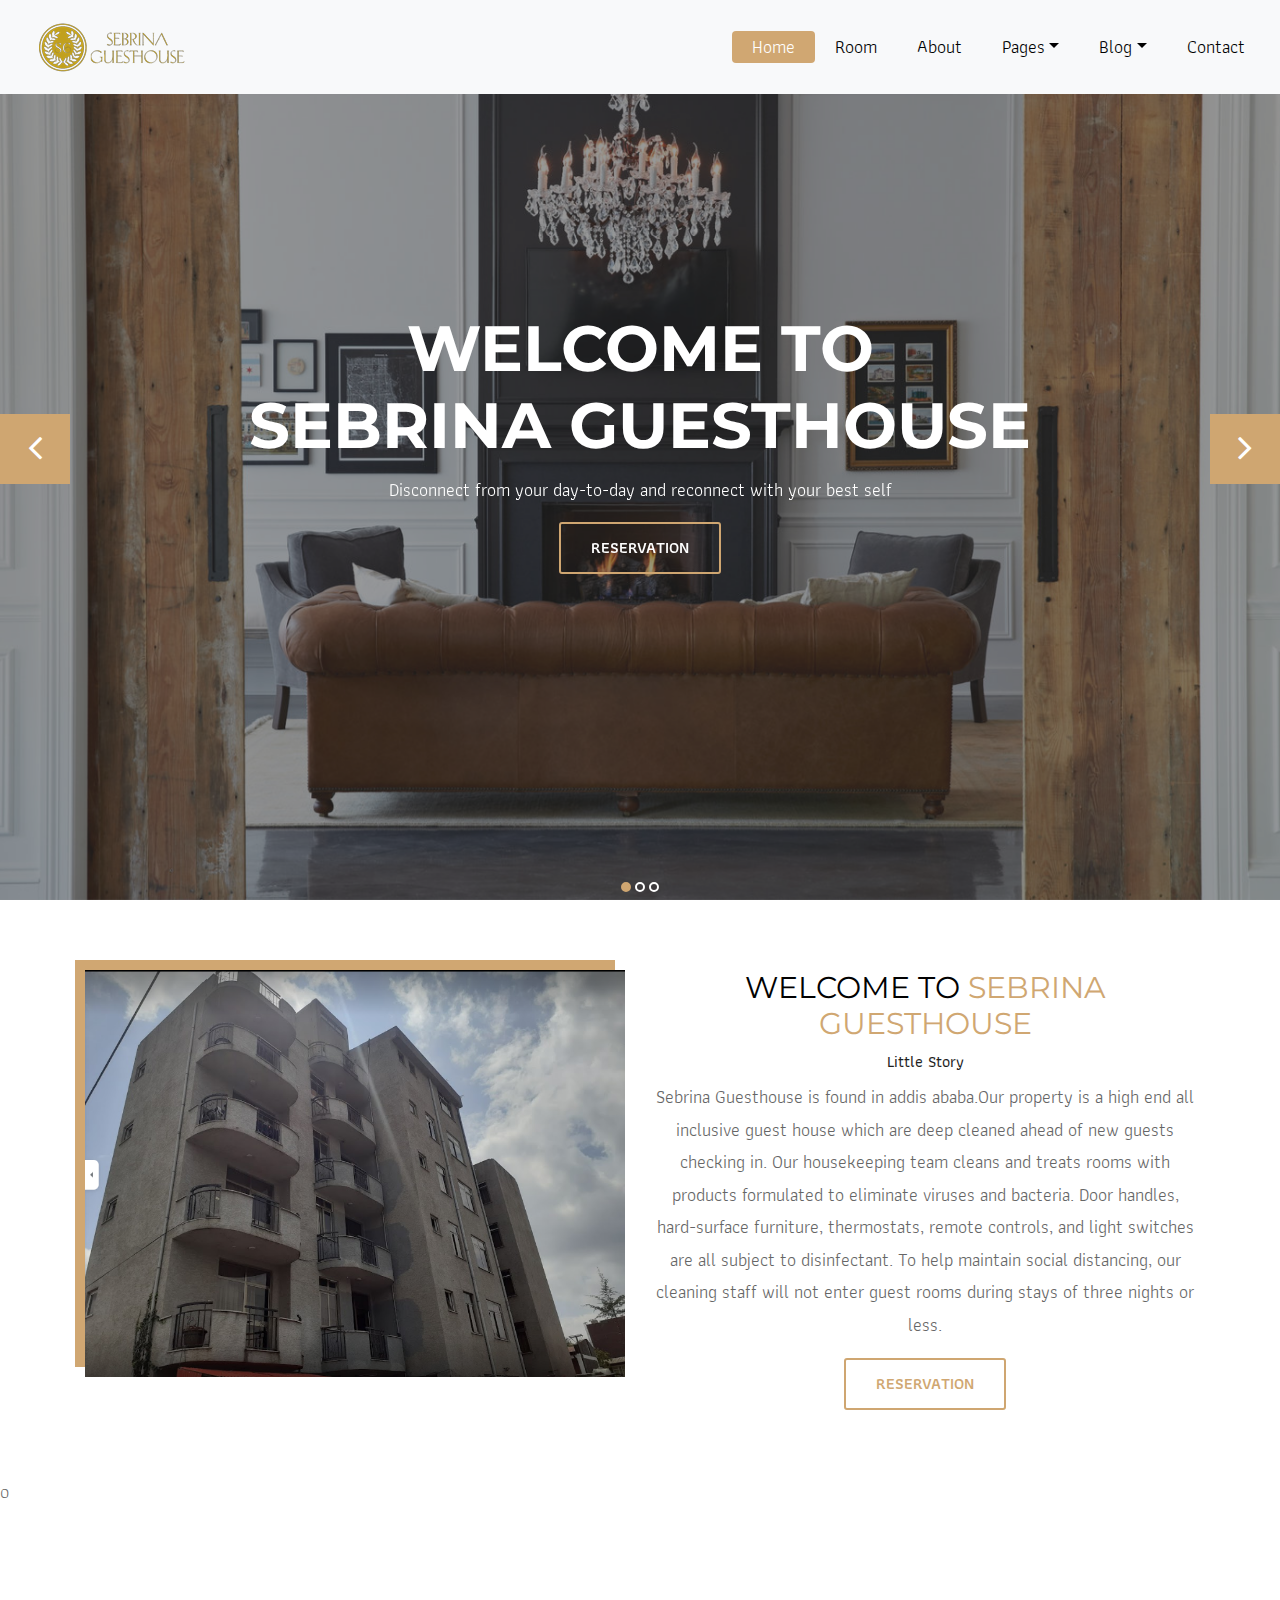
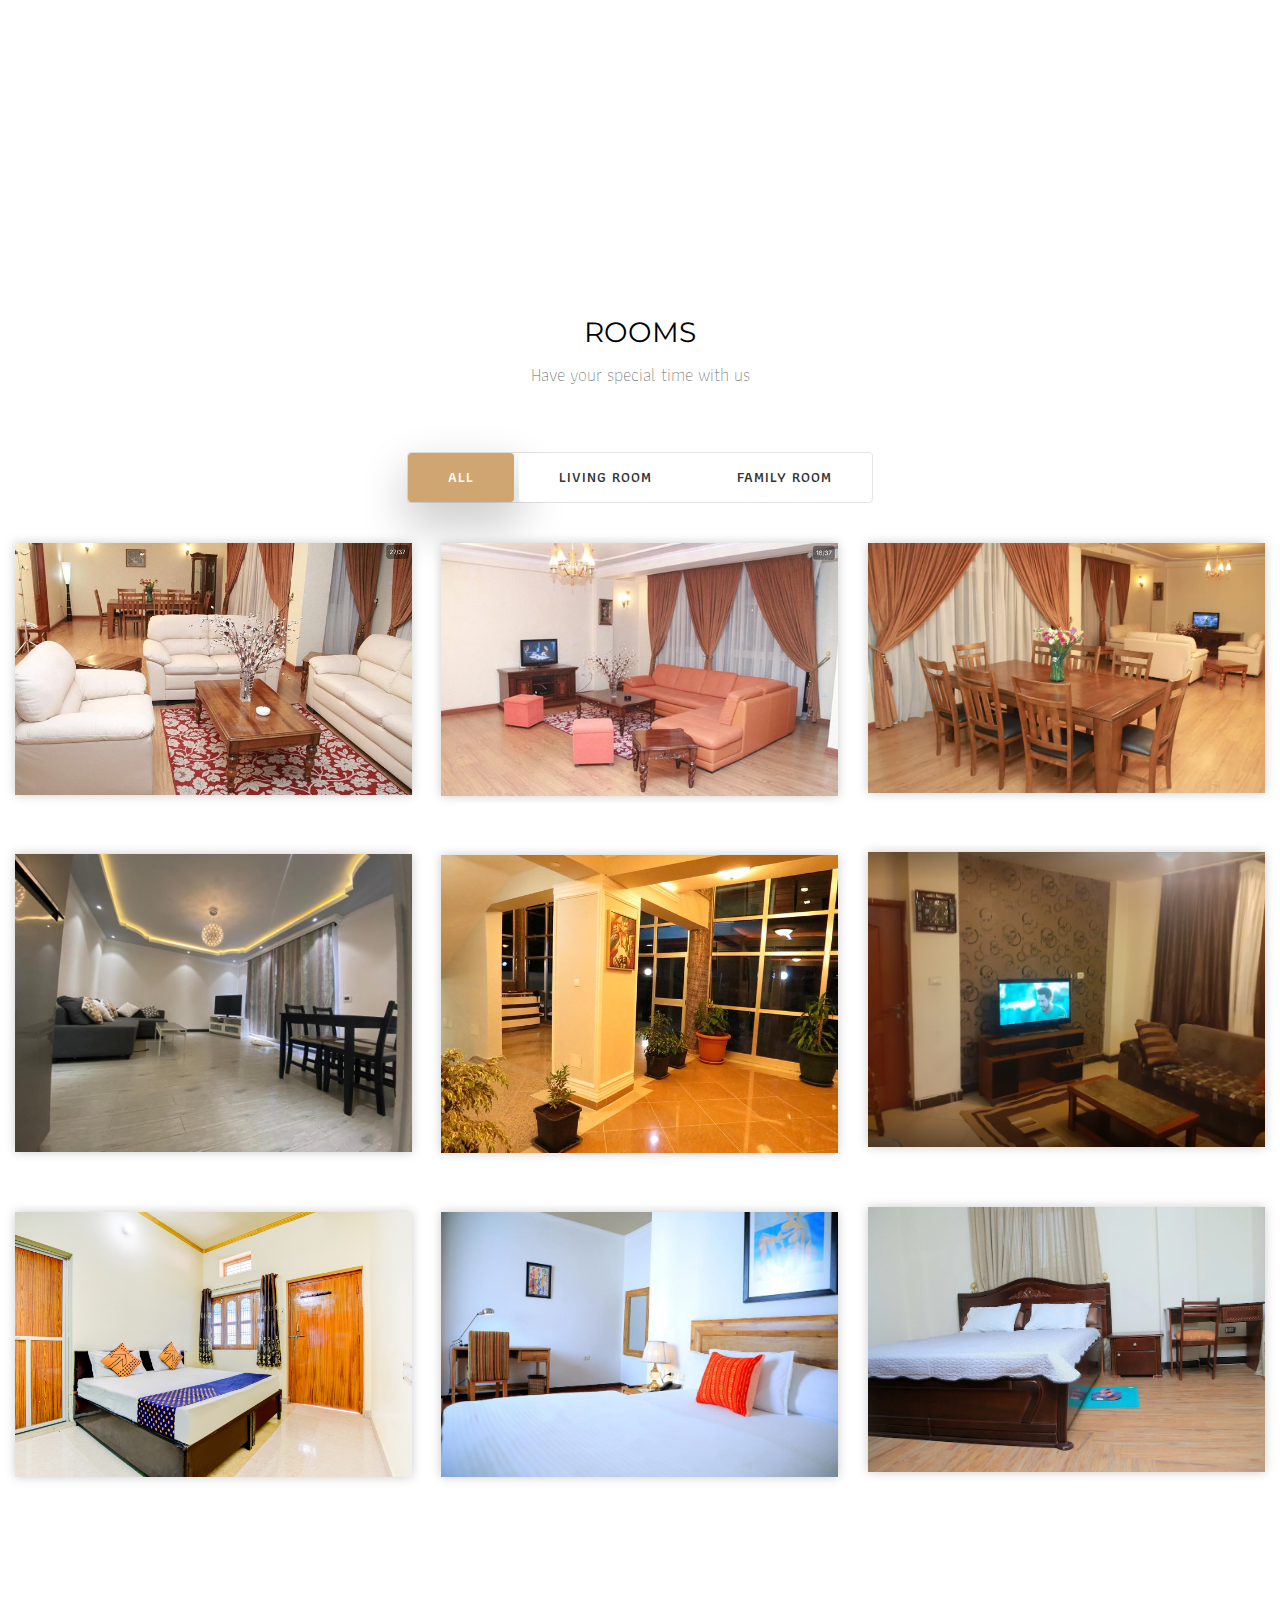
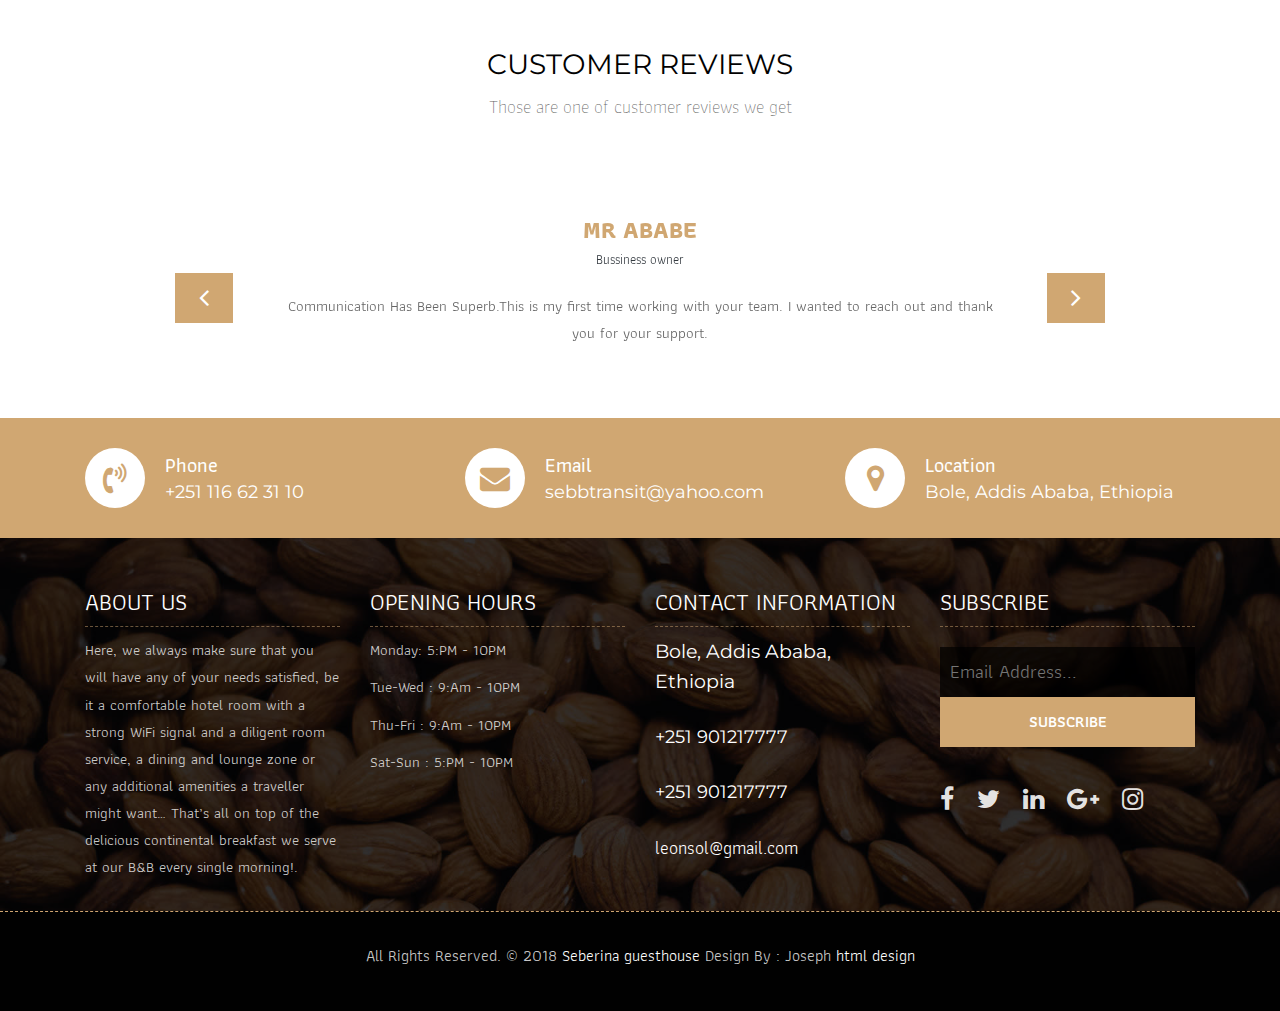
==== index.html @ 17952c98 "image" ====
<!DOCTYPE html>
<html lang="en"><!-- Basic -->

<head>
	<meta charset="utf-8">
	<meta http-equiv="X-UA-Compatible" content="IE=edge">

	<!-- Mobile Metas -->
	<meta name="viewport" content="width=device-width, initial-scale=1">

	<!-- Site Metas -->
	<title>sebrina Guesthouse - Responsive HTML5 Template</title>
	<meta name="keywords" content="">
	<meta name="description" content="">
	<meta name="author" content="">

	<!-- Site Icons -->
	<link rel="shortcut icon" href="images/favicon.ico" type="image/x-icon">
	<link rel="apple-touch-icon" href="images/apple-touch-icon.png">

	<!-- Bootstrap CSS -->
	<link rel="stylesheet" href="css/bootstrap.min.css">
	<!-- Site CSS -->
	<link rel="stylesheet" href="css/style.css">
	<!-- Responsive CSS -->
	<link rel="stylesheet" href="css/responsive.css">
	<!-- Custom CSS -->
	<link rel="stylesheet" href="css/custom.css">

	<!--[if lt IE 9]>
      <script src="https://oss.maxcdn.com/libs/html5shiv/3.7.0/html5shiv.js"></script>
      <script src="https://oss.maxcdn.com/libs/respond.js/1.4.2/respond.min.js"></script>
    <![endif]-->

</head>

<body>
	<!-- Start header -->
	<header class="top-navbar">
		<nav class="navbar navbar-expand-lg navbar-light bg-light">
			<div class="container-fluid">
				<a class="navbar-brand" href="index.html">
					<img src="images/logosss.png" alt="" />

				</a>
				<button class="navbar-toggler" type="button" data-toggle="collapse" data-target="#navbars-rs-food"
					aria-controls="navbars-rs-food" aria-expanded="false" aria-label="Toggle navigation">
					<span class="navbar-toggler-icon"></span>
				</button>
				<div class="collapse navbar-collapse" id="navbars-rs-food">
					<ul class="navbar-nav ml-auto">
						<li class="nav-item active"><a class="nav-link" href="index.html">Home</a></li>
						<li class="nav-item"><a class="nav-link" href="menu.html">Room</a></li>
						<li class="nav-item"><a class="nav-link" href="about.html">About</a></li>
						<li class="nav-item dropdown">
							<a class="nav-link dropdown-toggle" href="#" id="dropdown-a"
								data-toggle="dropdown">Pages</a>
							<div class="dropdown-menu" aria-labelledby="dropdown-a">
								<a class="dropdown-item" href="reservation.html">Reservation</a>
								<a class="dropdown-item" href="stuff.html">Stuff</a>
								<a class="dropdown-item" href="gallery.html">Gallery</a>
							</div>
						</li>
						<li class="nav-item dropdown">
							<a class="nav-link dropdown-toggle" href="#" id="dropdown-a" data-toggle="dropdown">Blog</a>
							<div class="dropdown-menu" aria-labelledby="dropdown-a">
								<a class="dropdown-item" href="blog.html">blog</a>
								<a class="dropdown-item" href="blog-details.html">blog Single</a>
							</div>
						</li>
						<li class="nav-item"><a class="nav-link" href="contact.html">Contact</a></li>
					</ul>
				</div>
			</div>
		</nav>
	</header>
	<!-- End header -->

	<!-- Start slides -->
	<div id="slides" class="cover-slides">
		<ul class="slides-container">
			<li class="text-center">
				<img src="images/guesthouse_205.jpg" alt="">
				<div class="container">
					<div class="row">
						<div class="col-md-12">
							<h1 class="m-b-20"><strong class="hero-header">Welcome To <br> Sebrina Guesthouse</strong>
							</h1>
							<p class="m-b-40">Disconnect from your day-to-day and reconnect with your best self</p>
							<p><a class="btn btn-lg btn-circle btn-outline-new-white" href="#">Reservation</a></p>
						</div>
					</div>
				</div>
			</li>
			<li class="text-center">
				<img src="images/slider-02.jpg" alt="">
				<div class="container">
					<div class="row">
						<div class="col-md-12">
							<h1 class="m-b-20"><strong class="hero-header">Welcome To <br> Sebrina Guesthouse</strong>
							</h1>
							<p class="m-b-40">No, you’re not dreaming – but you may as well be in the cloud-like comfort
								of our premier hote.</p>
							<p><a class="btn btn-lg btn-circle btn-outline-new-white" href="#">Reservation</a></p>
						</div>
					</div>
				</div>
			</li>
			<li class="text-center">
				<img src="images/slider-03.jpg" alt="">
				<div class="container">
					<div class="row">
						<div class="col-md-12">
							<h1 class="m-b-20"><strong class="hero-header">Welcome To <br> Sebrina Guesthouse</strong>
							</h1>
							<p class="m-b-40">We strive to meet every guest’s needs regarding comfort and
								accessibility..</p>
							<p><a class="btn btn-lg btn-circle btn-outline-new-white" href="#">Reservation</a></p>
						</div>
					</div>
				</div>
			</li>
		</ul>
		<div class="slides-navigation">
			<a href="#" class="next"><i class="fa fa-angle-right" aria-hidden="true"></i></a>
			<a href="#" class="prev"><i class="fa fa-angle-left" aria-hidden="true"></i></a>
		</div>
	</div>
	<!-- End slides -->

	<!-- Start About -->
	<div class="about-section-box">
		<div class="container">
			<div class="row">
				<div class="col-lg-6 col-md-6 col-sm-12">
					<img src="images/Sebrina111.png" alt="" class="img-fluid">
				</div>
				<div class="col-lg-6 col-md-6 col-sm-12 text-center">
					<div class="inner-column">
						<h1 class="hero-header">Welcome To <span> Sebrina Guesthouse</span></h1>
						<h4>Little Story</h4>
						<p class="centering-para">Sebrina Guesthouse is found in addis ababa.Our
							property is a high end all inclusive guest house which are deep cleaned ahead of new guests
							checking in. Our housekeeping team cleans and treats rooms with products formulated to
							eliminate viruses and bacteria. Door handles, hard-surface furniture, thermostats, remote
							controls, and light switches are all subject to disinfectant. To help maintain social
							distancing, our cleaning staff will not enter guest rooms during stays of three nights or
							less. </p>
						<!-- <p>Sed semper orci sit amet porta placerat. Etiam quis finibus eros. Sed aliquam metus lorem, a pellentesque tellus pretium a. Nulla placerat elit in justo vestibulum, et maximus sem pulvinar.</p> -->
						<a class="btn btn-lg btn-circle btn-outline-new-white" href="#">Reservation</a>
					</div>
				</div>
			</div>
		</div>
	</div>0
	<!-- End About -->

	<!-- Start QT -->
	<div class="qt-box qt-background">
		<div class="container">
			<div class="row">
				<div class="col-md-8 ml-auto mr-auto text-left">
					<p class="lead ">
						" If you're not the one cooking, stay out of the way and compliment the chef. "
					</p>
					<span class="lead">Michael Strahan</span>
				</div>
			</div>
		</div>
	</div>
	<!-- End QT -->

	<!-- Start Menu -->
	<div class="menu-box">
		<div class="container-fluid">
			<div class="row">
				<div class="col-lg-12">
					<div class="heading-title text-center">
						<h2 class="hero-header">ROOMS</h2>
						<p>Have your special time with us</p>
					</div>
				</div>
			</div>
			<div class="row">
				<div class="col-lg-12">
					<div class="special-menu text-center">
						<div class="button-group filter-button-group">
							<button class="active" data-filter="*">All</button>
							<button data-filter=".drinks">LIVING ROOM</button>
							<button data-filter=".lunch">FAMILY ROOM</button>
							<!-- <button data-filter=".dinner">BEDROOM</button> -->
						</div>
					</div>
				</div>
			</div>

			<div class="row special-list">
				<div class="col-lg-4 col-md-6 special-grid drinks">
					<div class="gallery-single fix">
						<img src="images/pure-leather-couches.jpg" class="img-fluid" alt="Image">
						<div class="why-text">
							<h4 class="costomizied-card"><span class="room-number">2</span> BEDROOMS</h4>
							<p class="costomizied-card--desc">at AratKilo</p>
							<!-- <h5 class="costomizied-card--price"> Birr-1000</h5> -->
						</div>
					</div>
				</div>

				<div class="col-lg-4 col-md-6 special-grid drinks">
					<div class="gallery-single fix">
						<img src="images/incredible-mountain-and.jpg" class="img-fluid" alt="Image">
						<div class="why-text">
							<h4 class="costomizied-card"><span class="room-number">2</span> BEDROOMS</h4>
							<p class="costomizied-card--desc">at Hayats</p>
							<!-- <h5 class="costomizied-card--price">Birr-900</h5> -->
						</div>
					</div>
				</div>

				<div class="col-lg-4 col-md-6 special-grid drinks">
					<div class="gallery-single fix">
						<img src="images/living+room.webp" class="img-fluid" alt="Image">
						<div class="why-text">
							<h4 class="costomizied-card"><span class="room-number">3</span> BEDROOMS</h4>
							<p class="costomizied-card--desc">at Tsehay Real Estate.</p>
							<!-- <h5 class="costomizied-card--price"> Birr-1000</h5> -->
						</div>
					</div>
				</div>

				<div class="col-lg-4 col-md-6 special-grid lunch">
					<div class="gallery-single fix">
						<img src="images/Screenshot 2022-12-28 142030.png" class="img-fluid" alt="Image">
						<div class="why-text">
							<h4 class="costomizied-card"><span class="room-number">5</span> BEDROOMS</h4>
							<p class="costomizied-card--desc">at CMC</p>
							<!-- <h5 class="costomizied-card--price"> Birr-850</h5> -->
						</div>
					</div>
				</div>

				<div class="col-lg-4 col-md-6 special-grid lunch">
					<div class="gallery-single fix">
						<img src="images/335703010.jpg" class="img-fluid" alt="Image">
						<div class="why-text">
							<h4 class="costomizied-card"><span class="room-number">1</span> BEDROOMS</h4>
							<p class="costomizied-card--desc"> at Bole</p>
							<!-- <h5 class="costomizied-card--price"> Birr-900</h5> -->
						</div>
					</div>
				</div>

				<div class="col-lg-4 col-md-6 special-grid lunch">
					<div class="gallery-single fix">
						<img src="images/amenities-guest-house.jpg" class="img-fluid" alt="Image">
						<div class="why-text">
							<h4 class="costomizied-card"><span class="room-number">2</span> BEDROOMS</h4>
							<p class="costomizied-card--desc">at Bole</p>
							<!-- <h5 class="costomizied-card--price"> Birr-800</h5> -->
						</div>
					</div>
				</div>

				<div class="col-lg-4 col-md-6 special-grid dinner">
					<div class="gallery-single fix">
						<img src="images/e0dd3157_z.webp" class="img-fluid" alt="Image">
						<div class="why-text">
							<!-- <h4 class="costomizied-card">BEDROOM 3</h4>
							<p class="costomizied-card--desc">Confortable Bed rooms.</p> -->
							<!-- <h5 class="costomizied-card--price">Birr-850</h5> -->
						</div>
					</div>
				</div>

				<div class="col-lg-4 col-md-6 special-grid dinner">
					<div class="gallery-single fix">
						<img src="images/d3ab74724b6a8e75.jpg" class="img-fluid" alt="Image">
						<div class="why-text">
							<!-- <h4 class="costomizied-card">BEDROOM 1</h4>
							<p class="costomizied-card--desc">Luxury room.</p> -->
							<!-- <h5 class="costomizied-card--price"> Birr-900 </h5> -->
						</div>
					</div>
				</div>

				<div class="col-lg-4 col-md-6 special-grid dinner">
					<div class="gallery-single fix">
						<img src="images/348425969.jpg" class="img-fluid" alt="Image">
						<div class="why-text">
							<!-- <h4 class="costomizied-card">BEDROOM 2</h4>
							<p class="costomizied-card--desc">Sweet bed rooms for family.</p>
							<h5 class="costomizied-card--price"> Birr-800</h5> -->
						</div>
					</div>
				</div>

			</div>
		</div>
	</div>
	<!-- End Menu -->

	<!-- Start Gallery -->
	<!-- <div class="gallery-box">
		<div class="container-fluid">
			<div class="row">
				<div class="col-lg-12">
					<div class="heading-title text-center">
						<h2 class="hero-header">Gallery</h2>
						<p>Enjoye by ordering special food</p>
					</div>
				</div>
			</div>
			<div class="tz-gallery">
				<div class="row">
					<div class="col-sm-12 col-md-4 col-lg-4">
						<a class="lightbox" href="images/6030319469eb5.image.jpg">
							<img class="img-fluid" src="images/6030319469eb5.image.jpg" alt="Gallery Images">
						</a>
					</div>
					<div class="col-sm-6 col-md-4 col-lg-4">
						<a class="lightbox" href="images/Ethiopian-food-.jpg">
							<img class="img-fluid" src="images/Ethiopian-food-.jpg" alt="Gallery Images">
						</a>
					</div>
					<div class="col-sm-6 col-md-4 col-lg-4">
						<a class="lightbox" href="images/Ethiopian-Food-Feature-min.jpg">
							<img class="img-fluid" src="images/Ethiopian-Food-Feature-min.jpg" alt="Gallery Images">
						</a>
					</div>
					<div class="col-sm-12 col-md-4 col-lg-4">
						<a class="lightbox" href="images/gallery-img-04.jpg">
							<img class="img-fluid" src="images/gallery-img-04.jpg" alt="Gallery Images">
						</a>
					</div>
					<div class="col-sm-6 col-md-4 col-lg-4">
						<a class="lightbox" href="images/gallery-img-05.jpg">
							<img class="img-fluid" src="images/gallery-img-05.jpg" alt="Gallery Images">
						</a>
					</div>
					<div class="col-sm-6 col-md-4 col-lg-4">
						<a class="lightbox" href="images/gallery-img-06.jpg">
							<img class="img-fluid" src="images/gallery-img-06.jpg" alt="Gallery Images">
						</a>
					</div>
				</div>
			</div>
		</div>
	</div> -->
	<!-- End Gallery -->

	<!-- Start Customer Reviews -->
	<div class="customer-reviews-box">
		<div class="container">
			<div class="row">
				<div class="col-lg-12">
					<div class="heading-title text-center">
						<h2 class="hero-header">Customer Reviews</h2>
						<p>Those are one of customer reviews we get </p>
					</div>
				</div>
			</div>
			<div class="row">
				<div class="col-md-8 mr-auto ml-auto text-center">
					<div id="reviews" class="carousel slide" data-ride="carousel">
						<div class="carousel-inner mt-4">
							<div class="carousel-item text-center active">
								<!-- <div class="img-box p-1 rounded-circle m-auto">
									<img class="d-block w-100 rounded-circle" src="images/profile-1.jpg" alt="">
								</div> -->

								<h5 class="mt-4 mb-0"><strong class="text-warning text-uppercase">Mr Ababe</strong></h5>
								<h6 class="text-dark m-0">Bussiness owner</h6>
								<p class="m-0 pt-3">Communication Has Been Superb.This is my first time working with
									your team. I wanted to reach out and thank you for your support.</p>
							</div>
							<div class="carousel-item text-center">
								<!-- <div class="img-box p-1 rounded-circle m-auto">
									<img class="d-block w-100 rounded-circle" src="images/profile-3.jpg" alt="">
								</div> -->
								<h5 class="mt-4 mb-0"><strong class="text-warning text-uppercase">Tilahun</strong></h5>
								<h6 class="text-dark m-0">Web Designer</h6>
								<p class="m-0 pt-3">The Spectacular Service You Provide.i just wanted to take a moment
									of your time to thank you for the spectacular service you provide..</p>
							</div>
							<div class="carousel-item text-center">
								<!-- <div class="img-box p-1 rounded-circle m-auto">
									<img class="d-block w-100 rounded-circle" src="images/profile-7.jpg" alt="">
								</div> -->
								<h5 class="mt-4 mb-0"><strong class="text-warning text-uppercase">Daniel </strong></h5>
								<h6 class="text-dark m-0">Seo Analyst</h6>
								<p class="m-0 pt-3">Glad We Reached Out.I wanted to let you know that we are really glad
									we reached out to you guys to help with getting service.</p>
							</div>
						</div>
						<a class="carousel-control-prev" href="#reviews" role="button" data-slide="prev">
							<i class="fa fa-angle-left" aria-hidden="true"></i>
							<span class="sr-only">Previous</span>
						</a>
						<a class="carousel-control-next" href="#reviews" role="button" data-slide="next">
							<i class="fa fa-angle-right" aria-hidden="true"></i>
							<span class="sr-only">Next</span>
						</a>
					</div>
				</div>
			</div>
		</div>
	</div>
	<!-- End Customer Reviews -->

	<!-- Start Contact info -->
	<div class="contact-imfo-box">
		<div class="container">
			<div class="row">
				<div class="col-md-4">
					<i class="fa fa-volume-control-phone"></i>
					<div class="overflow-hidden">
						<h4>Phone</h4>
						<p class="lead">
							+251 116 62 31 10
						</p>
					</div>
				</div>
				<div class="col-md-4">
					<i class="fa fa-envelope"></i>
					<div class="overflow-hidden">
						<h4>Email</h4>
						<p class="lead">
							sebbtransit@yahoo.com
						</p>
					</div>
				</div>
				<div class="col-md-4">
					<i class="fa fa-map-marker"></i>
					<div class="overflow-hidden">
						<h4>Location</h4>
						<p class="lead">
							Bole, Addis Ababa, Ethiopia
						</p>
					</div>
				</div>
			</div>
		</div>
	</div>
	<!-- End Contact info -->

	<!-- Start Footer -->
	<footer class="footer-area bg-f">
		<div class="container">
			<div class="row">
				<div class="col-lg-3 col-md-6">
					<h3>About Us</h3>
					<p>Here, we always make sure that you will have any of your needs satisfied, be it a comfortable
						hotel room with a strong WiFi signal and a diligent room service, a dining and lounge zone or
						any additional amenities a traveller might want…



						That’s all on top of the delicious continental breakfast we serve at our B&B every single
						morning!.</p>
				</div>
				<div class="col-lg-3 col-md-6">
					<h3>Opening hours</h3>
					<p><span class="text-color">Monday:</span> 5:PM - 10PM</p>
					<p><span class="text-color">Tue-Wed :</span> 9:Am - 10PM</p>
					<p><span class="text-color">Thu-Fri :</span> 9:Am - 10PM</p>
					<p><span class="text-color">Sat-Sun :</span> 5:PM - 10PM</p>
				</div>
				<div class="col-lg-3 col-md-6">
					<h3>Contact information</h3>
					<p class="lead">Bole, Addis Ababa, Ethiopia</p>
					<p class="lead"><a href="#">+251 901217777</a></p>
					<p class="lead"><a href="#">+251 901217777</a></p>
					<p><a href="#">leonsol@gmail.com</a></p>
				</div>
				<div class="col-lg-3 col-md-6">
					<h3>Subscribe</h3>
					<div class="subscribe_form">
						<form class="subscribe_form">
							<input name="EMAIL" id="subs-email" class="form_input" placeholder="Email Address..."
								type="email">
							<button type="submit" class="submit">SUBSCRIBE</button>
							<div class="clearfix"></div>
						</form>
					</div>
					<ul class="list-inline f-social">
						<li class="list-inline-item"><a href="#"><i class="fa fa-facebook" aria-hidden="true"></i></a>
						</li>
						<li class="list-inline-item"><a href="#"><i class="fa fa-twitter" aria-hidden="true"></i></a>
						</li>
						<li class="list-inline-item"><a href="#"><i class="fa fa-linkedin" aria-hidden="true"></i></a>
						</li>
						<li class="list-inline-item"><a href="#"><i class="fa fa-google-plus"
									aria-hidden="true"></i></a></li>
						<li class="list-inline-item"><a href="#"><i class="fa fa-instagram" aria-hidden="true"></i></a>
						</li>
					</ul>
				</div>
			</div>
		</div>

		<div class="copyright">
			<div class="container">
				<div class="row">
					<div class="col-lg-12">
						<p class="company-name">All Rights Reserved. &copy; 2018 <a href="#">Seberina guesthouse</a>
							Design By : Joseph
							<a href="https://html.design/">html design</a>
						</p>
					</div>
				</div>
			</div>
		</div>

	</footer>
	<!-- End Footer -->

	<a href="#" id="back-to-top" title="Back to top" style="display: none;">&uarr;</a>

	<!-- ALL JS FILES -->
	<script src="js/jquery-3.2.1.min.js"></script>
	<script src="js/popper.min.js"></script>
	<script src="js/bootstrap.min.js"></script>
	<!-- ALL PLUGINS -->
	<script src="js/jquery.superslides.min.js"></script>
	<script src="js/images-loded.min.js"></script>
	<script src="js/isotope.min.js"></script>
	<script src="js/baguetteBox.min.js"></script>
	<script src="js/form-validator.min.js"></script>
	<script src="js/contact-form-script.js"></script>
	<script src="js/custom.js"></script>
</body>

</html>
---- css/style.css ----
/*------------------------------------------------------------------
    IMPORT FONTS
-------------------------------------------------------------------*/

@import url('https://fonts.googleapis.com/css?family=Arbutus+Slab');
@import url('https://fonts.googleapis.com/css?family=Athiti:400,500,600');
@import url('https://fonts.googleapis.com/css?family=Montserrat:wght@100;200;400;600;700;900&display=swap');
/*------------------------------------------------------------------
    IMPORT FILES
-------------------------------------------------------------------*/

@import url(animate.css);
@import url(font-awesome.min.css);
@import url(superslides.css);
@import url(baguetteBox.min.css);

/*------------------------------------------------------------------
    SKELETON
-------------------------------------------------------------------*/

body {
    color: #666666;
    font-size: 15px;
    font-family: 'Athiti', sans-serif;
    line-height: 1.80857;
}


a {
    color: #1f1f1f;
    text-decoration: none !important;
    outline: none !important;
    -webkit-transition: all .3s ease-in-out;
    -moz-transition: all .3s ease-in-out;
    -ms-transition: all .3s ease-in-out;
    -o-transition: all .3s ease-in-out;
    transition: all .3s ease-in-out;
}

h1,
h2,
h3,
h4,
h5,
h6 {
    letter-spacing: 0;
    font-weight: normal;
    position: relative;
    padding: 0 0 10px 0;
    font-weight: normal;
    line-height: 120% !important;
    color: #1f1f1f;
    margin: 0
}

h1 {
    font-size: 24px
}

h2 {
    font-size: 22px
}

h3 {
    font-size: 18px
}

h4 {
    font-size: 16px
}

h5 {
    font-size: 14px
}

h6 {
    font-size: 13px
}

h1 a,
h2 a,
h3 a,
h4 a,
h5 a,
h6 a {
    color: #212121;
    text-decoration: none!important;
    opacity: 1
}

h1 a:hover,
h2 a:hover,
h3 a:hover,
h4 a:hover,
h5 a:hover,
h6 a:hover {
    opacity: .8
}

a {
    color: #1f1f1f;
    text-decoration: none;
    outline: none;
}

a,
.btn {
    text-decoration: none !important;
    outline: none !important;
    -webkit-transition: all .3s ease-in-out;
    -moz-transition: all .3s ease-in-out;
    -ms-transition: all .3s ease-in-out;
    -o-transition: all .3s ease-in-out;
    transition: all .3s ease-in-out;
}

.btn-custom {
    margin-top: 20px;
    background-color: transparent !important;
    border: 2px solid #ddd;
    padding: 12px 40px;
    font-size: 16px;
}

.lead {
    font-size: 18px;
    line-height: 30px;
    color: #767676;
    margin: 0;
    padding: 0;
}

blockquote {
    margin: 20px 0 20px;
    padding: 30px;
}

ul, li, ol{
	list-style: none;
	margin: 0px;
	padding: 0px;
}
button:focus{
	outline: none;
}

.form-control::-moz-placeholder {
    color: #2a2a2a;
    opacity: 1;
}

/*------------------------------------------------------------------
    LOADER 
-------------------------------------------------------------------*/


/*------------------------------------------------------------------
    HEADER
-------------------------------------------------------------------*/
.top-navbar{
	position: relative;
	z-index: 10;
}

.top-navbar .navbar{
	padding: 15px 0px;
	position: fixed;
	width: 100%;
	transition: height .3s ease-out, background .3s ease-out, box-shadow .3s ease-out;
	-webkit-transform: translate3d(0, 0, 0);
	transform: translate3d(0, 0, 0);
	z-index: 100;
}

.top-navbar .navbar-light .navbar-nav .nav-link{
	color: #010101;
	font-size: 18px;
	padding: 0px 20px;
	border-radius: 4px;
}

.top-navbar .navbar-light .navbar-nav .nav-item .nav-link:hover{
	background: #d0a772;
	color: #ffffff;
}
.top-navbar .navbar-light .navbar-nav .nav-item.active .nav-link{
	background: #d0a772;
	color: #ffffff;
	border-radius: 4px;
}

.navbar-expand-lg .navbar-nav .dropdown-menu{
	border: none;
	 box-shadow: 2px 5px 6px rgba(0,0,0,0.5);
}

.navbar-expand-lg .navbar-nav .dropdown-menu a.dropdown-item:hover{
	background: #d0a772;
	color: #ffffff;
}
.navbar-light .navbar-toggler:hover{
	background: #cfa671;
}

/*------------------------------------------------------------------
    Slider
-------------------------------------------------------------------*/

.cover-slides{
	height: 100vh;
}
.slides-navigation a {
	background: #cfa671;
    position: absolute;
    height: 70px;
    width: 70px;
    top: 50%;
    font-size: 20px;
    display: block;
    color: #fff;
	line-height: 80px;
	text-align: center;
    transition: all .3s ease-in-out;
}
.slides-navigation a i{
	font-size: 40px;
}
.slides-navigation a:hover {
	background: #010101;
}
.cover-slides .container{
	height: 100%;
	position: relative;
	z-index: 2;
}
.cover-slides .container > .row {
	-webkit-box-align: center;
	-ms-flex-align: center;
	align-items: center;
}
.cover-slides .container > .row {
    height: 100%;
}

.btn{
	text-transform: uppercase;
	padding: 19px 36px;
}
.btn{
	display: inline-block;
	font-weight: 600;
	text-align: center;
	white-space: nowrap;
	vertical-align: middle;
	-webkit-user-select: none;
	-moz-user-select: none;
	-ms-user-select: none;
	user-select: none;
	border: 2px solid transparent;
	padding: 12px 30px;
	font-size: 16px;
	line-height: 1.5;
	border-radius: .1875rem;
	transition: color .15s ease-in-out, background-color .15s ease-in-out, border-color .15s ease-in-out, box-shadow .15s ease-in-out;
}
.btn-outline-new-white {
    color: #fff;
    background-color: transparent;
    background-image: none;
    border-color: #cfa671;
}
.btn-outline-new-white:hover {
    color: #ffffff;
    background-color: #cfa671;
    border-color: #cfa671;
}

.overlay-background {
    background: #333;
    position: absolute;
    height: 100%;
    width: 100%;
    left: 0;
    top: 0;
	opacity: 0.5;
}

.cover-slides h1{
	font-family: 'Arbutus Slab', serif;
	font-weight: 500;
	font-size: 64px;
	color: #fff;
}
.cover-slides p{
	font-size: 18px;
	color: #fff;
}
.slides-pagination a{
	border: 2px solid #ffffff;
}
.slides-pagination a.current{
	background: #cfa671;
	border: 2px solid #cfa671;
}

/*------------------------------------------------------------------
    About
-------------------------------------------------------------------*/

.about-section-box{
	padding: 70px 0px;
}
.about-section-box .img-fluid{
	box-shadow: -10px -10px 0px #d0a772;
}
.inner-column{}
.inner-column h1{
	font-family: 'Arbutus Slab', serif;
	font-size: 30px;
	color: #010101;
}
.inner-column h1 span{
	color: #d0a772;
}
.inner-column h4{
	font-size: 16px;
	font-weight: 500;
}
.inner-column p{
	font-size: 18px;
}
.inner-column .btn-outline-new-white{
	color: #d0a772;
}
.inner-column .btn-outline-new-white:hover{
	color: #ffffff;
}

/*------------------------------------------------------------------
    QT
-------------------------------------------------------------------*/


.qt-background{
	background: url(../images/jb-cds-14.jpeg) no-repeat;
	background-size: cover;
	padding: 100px 0;
	background-attachment: fixed;
	background-position: center center;
	position: relative;
}
.qt-background p {
    font-size: 35px;
    font-weight: 300;
    line-height: 44px;
    color: #fff;
	font-family: 'Arbutus Slab', serif;
	margin-bottom: 20px;
}

.qt-background span {
    color: #fff;
    font-size: 20px;  
	font-weight: 500;	
}

/*------------------------------------------------------------------
    Menu
-------------------------------------------------------------------*/

.menu-box{
	padding: 70px 0px;
}

.heading-title{
	margin-bottom: 50px;
}
.heading-title h2{
	color: #010101;
	font-size: 28px;
	font-family: 'Arbutus Slab', serif;
}
.heading-title p{
	font-size: 18px;
	font-weight: 200;
	margin: 0px;
}

.filter-button-group {
    border: 1px solid #e4e4e4;
    border-radius: 4px;
    margin: 10px 15px;
    display: inline-block;
}

.filter-button-group button {
    color: #333;
    letter-spacing: 1px;
    text-transform: uppercase;
    font-weight: 600;
    font-size: 14px;
    cursor: pointer;
    background: #fff;
    padding: 12px 40px;
    border: none;
    border-radius: 4px;
}

.filter-button-group button.active {
    background: #cfa671;
    color: #fff;
    box-shadow: 2px 20px 45px 5px rgba(0,0,0,.2);
}

.gallery-single{
	margin: 30px 0px;
}

.gallery-single {
    position: relative;
    overflow: hidden;
    -webkit-box-shadow: 0 0 10px #ccc;
    box-shadow: 0 0 10px #ccc;
}

.why-text {
    position: absolute;
    left: 0;
    bottom: -100%;
    right: 0;
    height: 100%;
    background: rgba(207, 166, 113, 0.9);
    padding: 12px 12px;
    -webkit-transition: all .3s ease;
    transition: all .3s ease;
}
.why-text h4{
	color: #ffffff;
	font-size: 24px;
	font-weight: 500;
	font-family: 'Arbutus Slab', serif;
}
.why-text p{
	color: #ffffff;
	font-size: 18px;
	/* border-bottom: 1px dashed #010101; */
	margin: 0px;
	padding-bottom: 15px;
	margin-top: 15px;
	margin-bottom: 15px;
}
.why-text h5{
	font-size: 28px;
	font-weight: 600;
	color: #ffffff;
}

.gallery-single:hover .why-text{
	bottom: 0px;
}


/*------------------------------------------------------------------
    Gallery
-------------------------------------------------------------------*/

.gallery-box{
	padding: 70px 0px;
}
.tz-gallery{
	margin-top: 30px;
}
.tz-gallery .lightbox img {
    width: 100%;
    margin-bottom: 30px;
    transition: 0.2s ease-in-out;
    box-shadow: 0 2px 3px rgba(0,0,0,0.2);
}
.tz-gallery .lightbox img:hover {
    transform: scale(1.05);
    box-shadow: 0 8px 15px rgba(0,0,0,0.3);
}

/*------------------------------------------------------------------
    Customer Reviews
-------------------------------------------------------------------*/

.customer-reviews-box{
	padding: 70px 0px;
}

.carousel-inner .carousel-item .img-box{
	width: 135px;
	height: 135px;
}
.carousel-control-prev{
	left: -100px;
}
.carousel-control-next{
	right: -100px;
}
.carousel-indicators{
	top: 320px;
}

.text-warning{
	color: #d0a772 !important;
	font-size: 24px;
}

@media (min-width: 320px) and (max-width: 640px) {
	.carousel-inner .carousel-item p{
		font-size: 14px;
	}
	.carousel-control-prev{
		left: -5px;
	}
	.carousel-control-next{
		right: -5px;
	}
 	.carousel-indicators{
		top: 400px;
	}
}

#reviews .carousel-control-prev{
	background: #d0a772;
	color: #ffffff;
	display: block;
	position: absolute;
	width: 8%;
	height: 50px;
	top: 50%;
	font-size: 28px;
	opacity: 1;
}
#reviews .carousel-control-prev:hover{
	background: #010101;
	color: #ffffff;
}

#reviews .carousel-control-next{
	background: #d0a772;
	color: #ffffff;
	display: block;
	position: absolute;
	width: 8%;
	height: 50px;
	top: 50%;
	font-size: 28px;
	opacity: 1;
}
#reviews .carousel-control-next:hover{
	background: #010101;
	color: #ffffff;
}


/*------------------------------------------------------------------
    Contact info
-------------------------------------------------------------------*/

.contact-imfo-box{
	background: #d0a772;
	padding: 30px 0;
}

.overflow-hidden {
    overflow: hidden;
}

.contact-imfo-box i{
	display: block;
	float: left;
	width: 60px;
	height: 60px;
	line-height: 60px;
	text-align: center;
	background: #fff;
	color: #d0a772;
	font-size: 30px;
	-webkit-border-radius: 50%;
	-moz-border-radius: 50%;
	-ms-border-radius: 50%;
	border-radius: 50%;
	margin-right: 20px;
}
.contact-imfo-box h4 {
    margin: 0px;
    margin-top: 5px;
	color: #ffffff;
	font-size: 20px;
	padding: 0px;
	font-weight: 500;
	line-height: 24px;
}
.contact-imfo-box p {
    margin: 0px;
	color: #ffffff;
	font-weight: 300;
}

/*------------------------------------------------------------------
    Footer
-------------------------------------------------------------------*/

.footer-area{
	padding-top: 50px;
	padding-bottom: 0px;
}
.bg-f{
	background-image: url("../images/footer-bg.jpg");
	background-attachment: scroll;
	background-clip: initial;
	background-color: rgba(0, 0, 0, 0);
	background-origin: initial;
	background-position: center center;
	background-repeat: no-repeat;
	background-size: cover;
	position: relative;
}
.bg-f::before {
    background: #010101;
    content: "";
    height: 100%;
    left: 0;
    position: absolute;
    top: 0;
    width: 100%;
    z-index: 1;
	opacity: 0.8;
}

.footer-area .container{
	position: relative;
	z-index: 1;
}
.footer-area h3{
	color: #ffffff;
	text-transform: uppercase;
	font-size: 24px;
	border-bottom: 1px dashed rgba(207, 166, 113, 0.5);
	margin-bottom: 10px;
}
.footer-area p{
	font-size: 15px;
	color: rgba(255, 255, 255, 0.8);
	margin: 0;
	padding-bottom: 10px;
}

.footer-area p.lead{
	font-size: 19px;
	color: #ffffff;
	margin-bottom: 15px;
}
.footer-area p.lead a{
	color: #ffffff;
	margin-bottom: 15px;
}
.footer-area p.lead a:hover{
	color: #d0a772;
}
.footer-area p a{
	font-size: 18px;
	color: #ffffff;
}
.footer-area p a:hover{
	color: #d0a772;
}

.subscribe_form {
    display: block;
    text-align: center;
    padding: 5px 0;
}

.subscribe_form .form_input {
    display: block;
    background-color: rgba(0,0,0,0.7);
    color: #fff;
    border: none;
    font-size: 19px;
    line-height: 50px;
    padding: 0 10px;
    float: left;
    width: 100%;
    transition: all 0.5s ease-in-out;
}

.subscribe_form .submit {
    background-color: #d0a772;
    color: #fff;
    font-size: 16px;
    font-weight: 600;
    line-height: 50px;
    display: inline-block;
    padding: 0 10px;
    float: left;
    width: 100%;
	border: none;
	cursor: pointer;
    transition: all 0.5s ease-in-out;
}
.subscribe_form .submit:hover{
	background: #010101;
}

.f-social {
    padding-bottom: 10px;
    margin: 0px;
    margin-top: 20px;
}
.f-social li a {
    font-size: 25px;
    color: rgba(255, 255, 255, 0.9);
	margin-right: 10px;
}

.copyright{
	margin-top: 20px;
	position: relative;
	display: block;
	background-color: #010101;
	border-top: 1px dashed rgba(207, 166, 113);
	padding: 30px 0;
	z-index: 1;
}

.copyright .company-name{
	font-size: 16px;
	text-align: center;
}
.copyright .company-name a{
	font-size: 16px;
}

/*------------------------------------------------------------------
    All Pages
-------------------------------------------------------------------*/

.page-breadcrumb {
    padding: 250px 0 150px;
    background: url(../images/all-bg.jpg) no-repeat;
    background-attachment: fixed;
    background-size: cover;
    background-position: 0 0;
    position: relative;
}
.all-page-title .container{
	position: relative;
	z-index: 2;
}
.all-page-title::before{
	background: #010101;
	content: "";
	height: 100%;
	left: 0;
	position: absolute;
	top: 0;
	width: 100%;
	z-index: 1;
	opacity: 0.8;	
}
.all-page-title h1{
	font-size: 38px;
	color: #ffffff;
	font-family: 'Arbutus Slab', serif;
	padding: 0px;
}

.inner-pt{
	margin-top: 30px;
}
.inner-pt p{
	font-size: 18px;
}

.stuff-box{
	padding: 70px 0px;
}

.our-team{
    border: 2px solid #d0a772;
    border-radius: 0px;
    text-align: center;
    margin: 10px;
    z-index: 1;
    position: relative;
}
.our-team:before,
.our-team:after{
    content: "";
    width: 100%;
    height: 104%;
    background: #d0a772;
    position: absolute;
    top: 50%;
    left: 0;
    z-index: -1;
    transform: translateY(-50%) scaleX(0.3);
    transition: all 0.3s ease 0s;
}
.our-team:after{
    width: 106%;
    left: 50%;
    transform: translate(-50%, -50%) scaleY(0.25);
}
.our-team:hover:before{ transform: translateY(-50%) scaleX(0.7); }
.our-team:hover:after{ transform: translate(-50%, -50%) scaleY(0.7); }
.our-team img{
    width: 100%;
    height: auto;
    border-radius: 0px;
    transition: all 0.3s ease 0s;
}
.our-team .team-content{
    width: 93%;
    padding: 25px 0 10px;
    background: #d0a772;
    position: absolute;
    bottom: 50px;
    left: 50%;
    opacity: 0;
    transform: translateX(-50%);
    transition: all 0.3s cubic-bezier(0.5, 0.2,0.1,0.9);
}
.our-team:hover .team-content{
    bottom: 10px;
    opacity: 1;
}
.our-team .title{
    font-size: 25px;
    font-weight: 600;
    color: #fff;
    letter-spacing: 1px;
    text-transform: capitalize;
    margin: 0;
}
.our-team .post{
    display: block;
    font-size: 16px;
    color: #fff;
    text-transform: uppercase;
    margin-bottom: 10px;
}
.our-team .social{
    padding: 0;
    margin: 0;
    list-style: none;
}
.our-team .social li{
    display: inline-block;
    margin: 0 5px;
}
.our-team .social li a{
    display: block;
    width: 35px;
    height: 35px;
    line-height: 35px;
    border-radius: 50%;
    background: #fff;
    font-size: 20px;
    color: #d0a772;
    transition: all 0.3s ease 0s;
}
.our-team .social li a:hover{
    background: #ffffff;
    box-shadow: 0 0 0 5px rgba(255,255,255,0.3);
    color: #d0a772;
}
@media only screen and (max-width: 990px){
    .our-team{ margin-bottom: 30px; }
}


.reservation-box{
	padding: 70px 0px;
}

.reservation-box h3{
	padding: 0px 15px;
	margin-bottom: 20px;
	font-weight: 600;
}

.help-block ul li{
	color: red;
}

.form-control[readonly]{
	background-color: #ffffff;
}

.form-control{
	border-radius: 0px;
	min-height: 50px;
}
.form-control:focus{
	border: 1px solid #d0a772;
	box-shadow: none;
}

.form-group .picker__input.picker__input--active{
	border-color: #d0a772;
}

.submit-button{
	margin-top: 20px;
}
.btn.btn-common{
	color: #d0a772;
	background-color: transparent;
	background-image: none;
	border-color: #cfa671;
}
.btn.btn-common:hover{
	color: #ffffff;
	background-color: #cfa671;
	border-color: #cfa671;
}
.blog-box{
	padding: 70px 0px;
}
.blog-box-inner{
	position: relative;
	margin-bottom: 30px;
}

.blog-box-inner .blog-img-box{
	position: relative;
	display: block;
}

.blog-box-inner .blog-detail{
	position: absolute;
	top: 0;
	background: #fff;
	padding: 30px 25px;
	border: 1px solid #ddd;
	transition-duration: .5s;
	height: 100%;
}

.blog-detail h4 {
    font-size: 18px;
    font-weight: 500;
    color: #222222;
}

.blog-detail ul li {
    display: inline-block;
    padding: 0px 5px;
}
.blog-detail ul li span{
	color: #d0a772;
	cursor: pointer;
}
.blog-detail ul li span:hover{
	color: #010101;
}

.blog-detail ul li:first-child {
    padding-left: 0px;
}

.blog-detail p {
    padding: 10px 0px 0 0;
	margin: 0px;
}

.blog-detail a{
	color: #d0a772;
	margin-top: 20px;
}

.blog-box-inner .blog-detail:hover{
	background: rgba(255, 255, 255, .9);
}

.blog-inner-box {
    position: relative;
    margin: 0px 10px;
    margin-bottom: 30px;
}
.side-blog-img {
    box-shadow: -15px -15px 0px 0px rgba(0,0,0,0.4);
    -webkit-transition: all 1s ease 0.01s;
    transition: all 1s ease 0.01s;
    position: relative;
}

.date-blog-up {
    position: absolute;
    right: 0px;
    top: 0px;
    background: #cfa671;
    font-size: 18px;
    color: #ffffff;
    padding: 5px 15px 5px 5px;
}
.inner-blog-detail {
    background: #ffffff;
    position: relative;
    padding: 30px 20px;
}

.inner-blog-detail h3 {
    font-size: 20px;
    font-weight: 500;
    padding-bottom: 15px;
}
.inner-blog-detail ul li {
    display: inline-block;
    padding: 0px 5px;
    color: #222222;
}
.inner-blog-detail ul li span {
    color: #cfa671;
}
.inner-blog-detail p {
    padding: 10px 0px;
}
.details-page blockquote {
    border-left: 5px solid #cfa671;
}
.details-page blockquote {
    padding: 20px;
}
blockquote {
    margin: 20px 0 20px;
    padding: 30px;
}
.blog-inner-details-line {
    margin: 20px 0px;
    clear: both;
    float: left;
    width: 100%;
}
.line-left-social h5 {
    font-size: 18px;
    font-weight: 600;
    padding-bottom: 15px;
}
.line-left-social ul li {
    display: inline-block;
    margin-bottom: 5px;
}
.line-right-social ul li {
    display: inline-block;
}
.line-right-social ul li a {
    display: block;
    padding: 5px;
    background: #f5f5f5;
    border-radius: 6px;
    font-weight: 500;
    width: 35px;
    height: 35px;
    text-align: center;
    line-height: 25px;
    font-size: 15px;
}
.line-left-social ul li a {
    display: block;
    padding: 5px 10px;
    background: #f5f5f5;
    border-radius: 6px;
    font-weight: 400;
    font-size: 12px;
}
.line-left-social ul li a:hover {
    background: #cfa671;
    color: #ffffff;
}
.line-right-social ul li a:hover {
    background: #cfa671;
    color: #ffffff;
}
.line-right-social h5 {
    font-size: 18px;
    font-weight: 600;
    padding-bottom: 15px;
}
.blog-comment-box {
    clear: both;
    margin: 20px 0px;
    float: left;
    width: 100%;
}
.blog-comment-box h3 {
    font-size: 18px;
    font-weight: 600;
    padding-bottom: 20px;
}
.comment-item {
    margin-bottom: 30px;
}
.comment-item-left {
    float: left;
    width: 90px;
    height: 90px;
}
.comment-item-left img {
    width: 100%;
    border-radius: 6px;
}
.comment-item-right {
    padding-left: 110px;
}
.comment-item-right a {
    font-size: 16px;
    font-weight: 500;
}
.des-l {
    display: inline-block;
    width: 100%;
}
.des-l p {
    font-size: 13px;
}
.comment-item-right a {
    font-size: 16px;
    font-weight: 500;
}
.right-btn-re {
    float: right;
    font-style: italic;
    text-align: right;
    font-size: 16px;
    padding: 5px 10px;
    background: #f5f5f5;
    border-radius: 6px;
}
.right-btn-re:hover {
    background: #cfa671;
    color: #ffffff !important;
}
.comment-respond-box {
    clear: both;
}
.blog-comment-box .children {
    margin-left: 70px;
}
.comment-item {
    margin-bottom: 30px;
}
.comment-item-right i {
    padding-right: 10px;
}

.comment-form-respond input {
    min-height: 38px;
    border: 1px solid #010101;
    border-radius: 0px;
    padding: 10px;
}
.comment-form-respond textarea {
    border: 1px solid #010101;
    border-radius: 0px;
    padding: 10px;
    min-height: 110px;
}

.btn-submit{
	color: #d0a772;
	background-color: transparent;
	background-image: none;
	border-color: #cfa671;
}
.btn-submit:hover{
	color: #ffffff;
	background-color: #cfa671;
	border-color: #cfa671;
}

.right-side-blog h3 {
    font-weight: 600;
    font-size: 18px;
    padding-bottom: 20px;
}
.blog-search-form {
    position: relative;
    border-bottom: 1px solid #010101;
    padding-bottom: 30px;
    margin-bottom: 20px;
}
.blog-search-form input {
    width: 100%;
    min-height: 40px;
    border: 1px solid rgba(0,0,0,0.3);
    padding: 5px 40px 5px 10px;
    font-size: 15px;
    color: #222222;
}
.blog-search-form .search-btn {
    position: absolute;
    right: 0px;
    background: none;
    border: none;
    font-size: 20px;
    min-height: 40px;
    padding: 0px 15px;
}

.right-side-blog h3 {
    font-weight: 500;
    font-size: 18px;
    padding-bottom: 20px;
}
.blog-categories {
    padding-bottom: 30px;
    margin-bottom: 20px;
}
.blog-categories ul li {
    line-height: 14px;
    padding: 10px 0px;
    border-top: 1px solid #f5f5f5;
}
.blog-categories ul li a {
    display: inline-block;
    text-transform: capitalize;
    width: 100%;
}
.blog-categories ul li a:hover{
	color: #cfa671;
}
.recent-box-blog {
    margin-bottom: 20px;
	display: inline-block;
}
.recent-img {
    float: left;
    position: relative;
}
.recent-img::before {
    position: absolute;
    content: '';
    z-index: 2;
    top: 0;
    left: 0;
    width: 100%;
    height: 100%;
    background-color: #cfa671;
    opacity: 0.4;
    transform: scale(0);
    -webkit-transform: scale(0);
    -moz-transform: scale(0);
    -ms-transform: scale(0);
    -o-transform: scale(0);
    transition: all 0.5s ease;
    -webkit-transition: all 0.5s ease;
    -moz-transition: all 0.5s ease;
    -o-transition: all 0.5s ease;
}
.recent-box-blog:hover .recent-img::before {
    transform: scale(1);
    -webkit-transform: scale(1);
    -moz-transform: scale(1);
    -ms-transform: scale(1);
    -o-transform: scale(1);
}
.recent-info {
    display: table-cell;
    vertical-align: top;
    padding-left: 15px;
}
.recent-info ul li {
    display: inline-block;
    font-size: 11px;
    padding: 0px;
    color: #222222;
}
.recent-info h4 {
    font-size: 14px;
    padding: 0px;
    margin: 11px 0px;
    font-weight: 500;
}
.blog-tag-box ul li {
    display: inline-block;
    margin-bottom: 3px;
}
.blog-tag-box ul li a {
    padding: 5px 15px;
    display: block;
    background: #f5f5f5;
    color: #222222;
    border-radius: 6px;
}
.blog-tag-box ul li a:hover {
    color: #ffffff;
    background: #cfa671;
}


.contact-box{
	padding: 70px 0px;
}

.map-full {
    width: 100%;
    height: 500px;
    border-radius: 0px;
    margin: 0px auto;
}

#back-to-top {
    position: fixed;
    bottom: 40px;
    right: 40px;
    z-index: 9999;
    width: 32px;
    height: 32px;
    text-align: center;
    line-height: 30px;
    background: #d0a772;
    color: #ffffff;
    cursor: pointer;
    border: 0;
    border-radius: 2px;
    text-decoration: none;
    transition: opacity 0.2s ease-out;
	font-size: 30px;
}
---- css/responsive.css ----
/* only small desktops */
/* tablets */
/* only small tablets */
@media only screen and (min-width: 992px) and (max-width: 1180px) {
	.footer-area h3{
		font-size: 18px;
	}
}
@media (min-width: 768px) and (max-width: 991px) {
	.navbar-light .navbar-brand{
		margin-left: 15px;
	}
	.navbar-light .navbar-toggler{
		margin-right: 15px;
		border-radius: 0px;
	}
	.navbar-expand-lg .navbar-nav .dropdown-menu{
		box-shadow: none;
	}
	.carousel-control-prev{
		left: -60px;
	}
	.carousel-control-next{
		right: -60px;
	}
	.why-text h4{
		font-size: 18px;
	}
	.why-text p{
		margin: 0px;
	}
}

/* mobile or only mobile */
@media (max-width: 767px) {
	.navbar-light .navbar-brand{
		margin-left: 15px;
	}
	.navbar-light .navbar-toggler{
		margin-right: 15px;
		border-radius: 0px;
	}
	.navbar-expand-lg .navbar-nav .dropdown-menu{
		box-shadow: none;
	}
	.cover-slides h1{
		font-size: 22px;
	}
	.cover-slides p {
		font-size: 14px;
	}
	.slides-navigation a{
		height: 42px;
		width: 38px;
		line-height: 33px;
	}
	.inner-column{
		margin-top: 15px;
	}
	.inner-column h1{
		font-size: 22px;
	}
	.filter-button-group{
		margin: 10px 0px;
	}
	
	.contact-imfo-box .col-md-4{
		margin-bottom: 15px;
	}
	.carousel-control-prev{
		left: 0px;
	}
	.carousel-control-next{
		right: 0px;
	}
	.blog-box-inner .blog-detail{
		overflow: hidden;
	}
	.blog-sidebar{
		margin-top: 50px;
	}
	
}
@media only screen and (min-width: 280px) and (max-width: 599px) {
	
	.why-text p{
		margin-bottom: 0px;
		margin-top: 0px;
	}
}
---- css/custom.css ----
/** ADD YOUR AWESOME CODES HERE **/


.hero-header {
    font-family: 'Montserrat' !important;
    text-transform: uppercase;
}

.hero-header h2 {
    font-weight: 700 !important;
}

.lead {
    font-family: 'Montserrat' !important;
    font-weight: 400 !important;
}

/* .centering-para {
    text-align: justify !important;
    position: relative;
    left: 20px;
} */

.costomizied-card {
    font-family: 'Montserrat' !important;
    font-size: 42px !important;
    text-align: center;
    position: absolute;
    top: 50px;
}

.costomizied-card--desc {
    font-family: 'Montserrat' !important;
    font-size: 19px !important;
    text-align: center;
    position: relative;
    top: 50%;
    letter-spacing: 2px;
}

.costomizied-card--price {
    font-size: 40px !important;
    font-weight: 300 !important;
    position: absolute !important;
    line-height: 8 !important;
}

.room-number {
    font-weight: 900;
    font-size: 100px;
    opacity: .5;
    z-index: 1;
    position: relative;
    left: 40px;
}
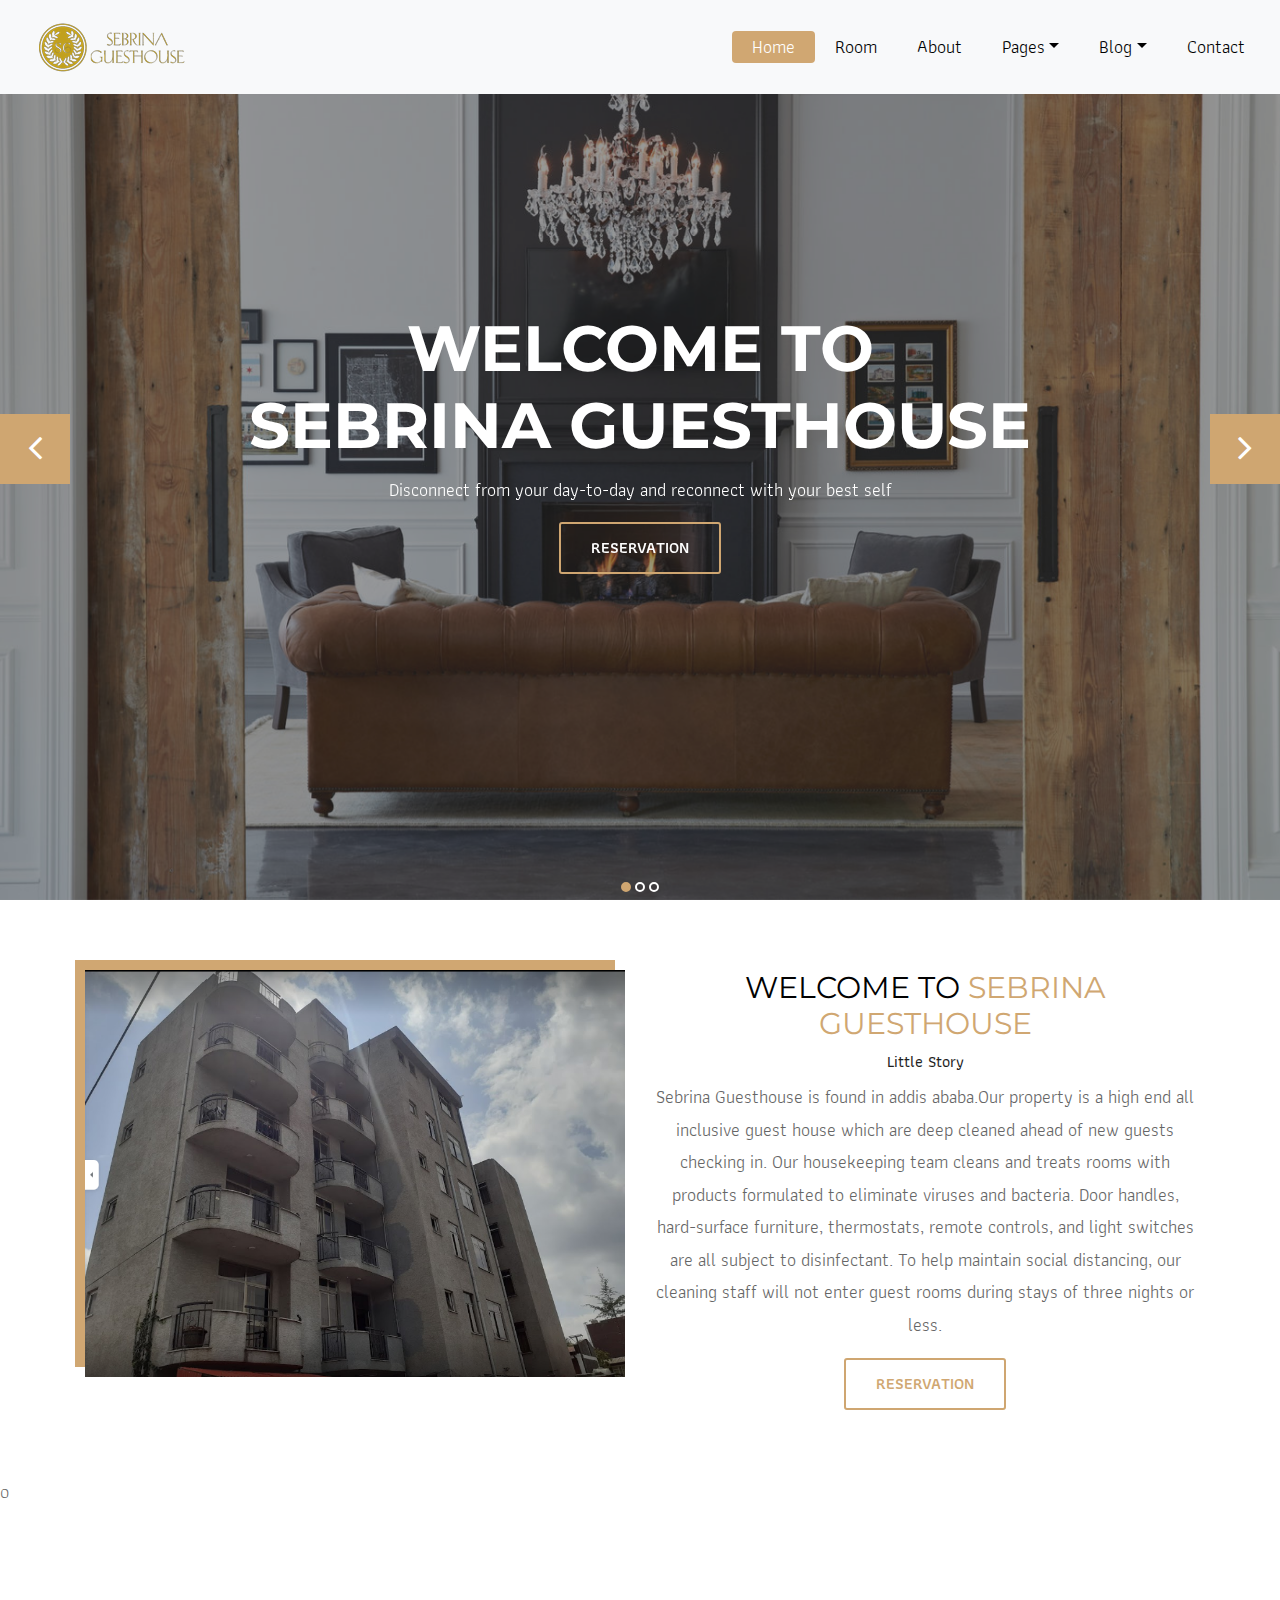
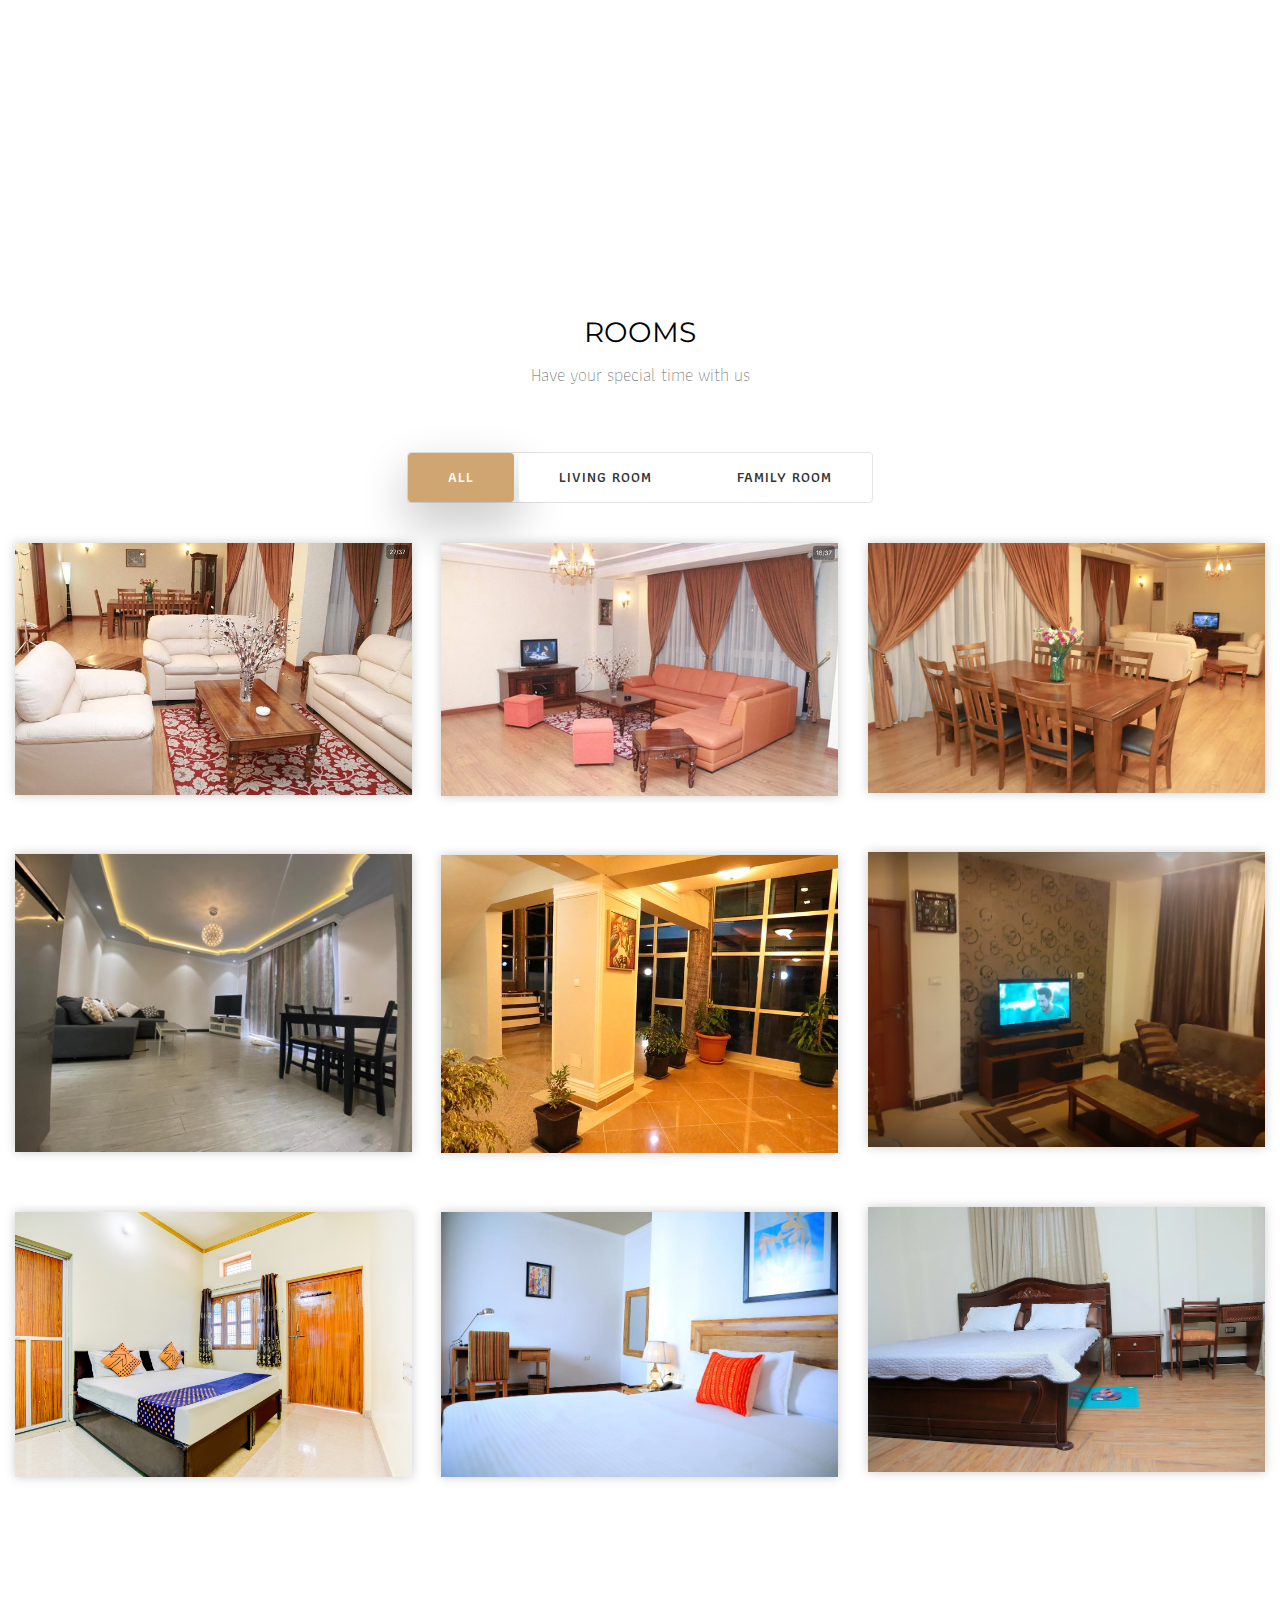
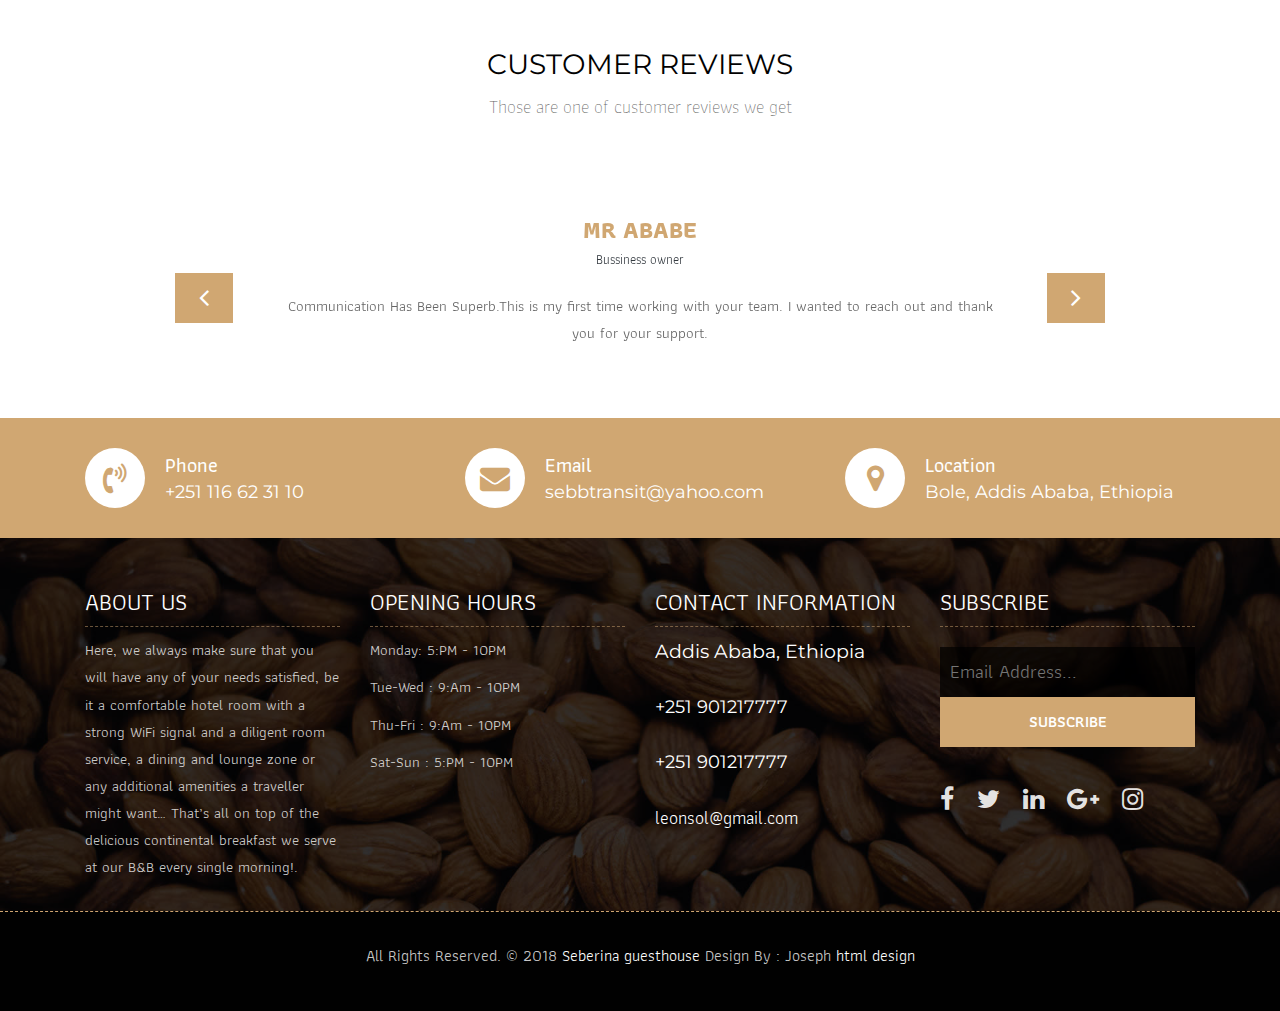
==== commit 6936782d: "Text Edit" ====
--- a/index.html
+++ b/index.html
@@ -467,7 +467,7 @@
 				</div>
 				<div class="col-lg-3 col-md-6">
 					<h3>Contact information</h3>
-					<p class="lead">Bole, Addis Ababa, Ethiopia</p>
+					<p class="lead">Addis Ababa, Ethiopia</p>
 					<p class="lead"><a href="#">+251 901217777</a></p>
 					<p class="lead"><a href="#">+251 901217777</a></p>
 					<p><a href="#">leonsol@gmail.com</a></p>
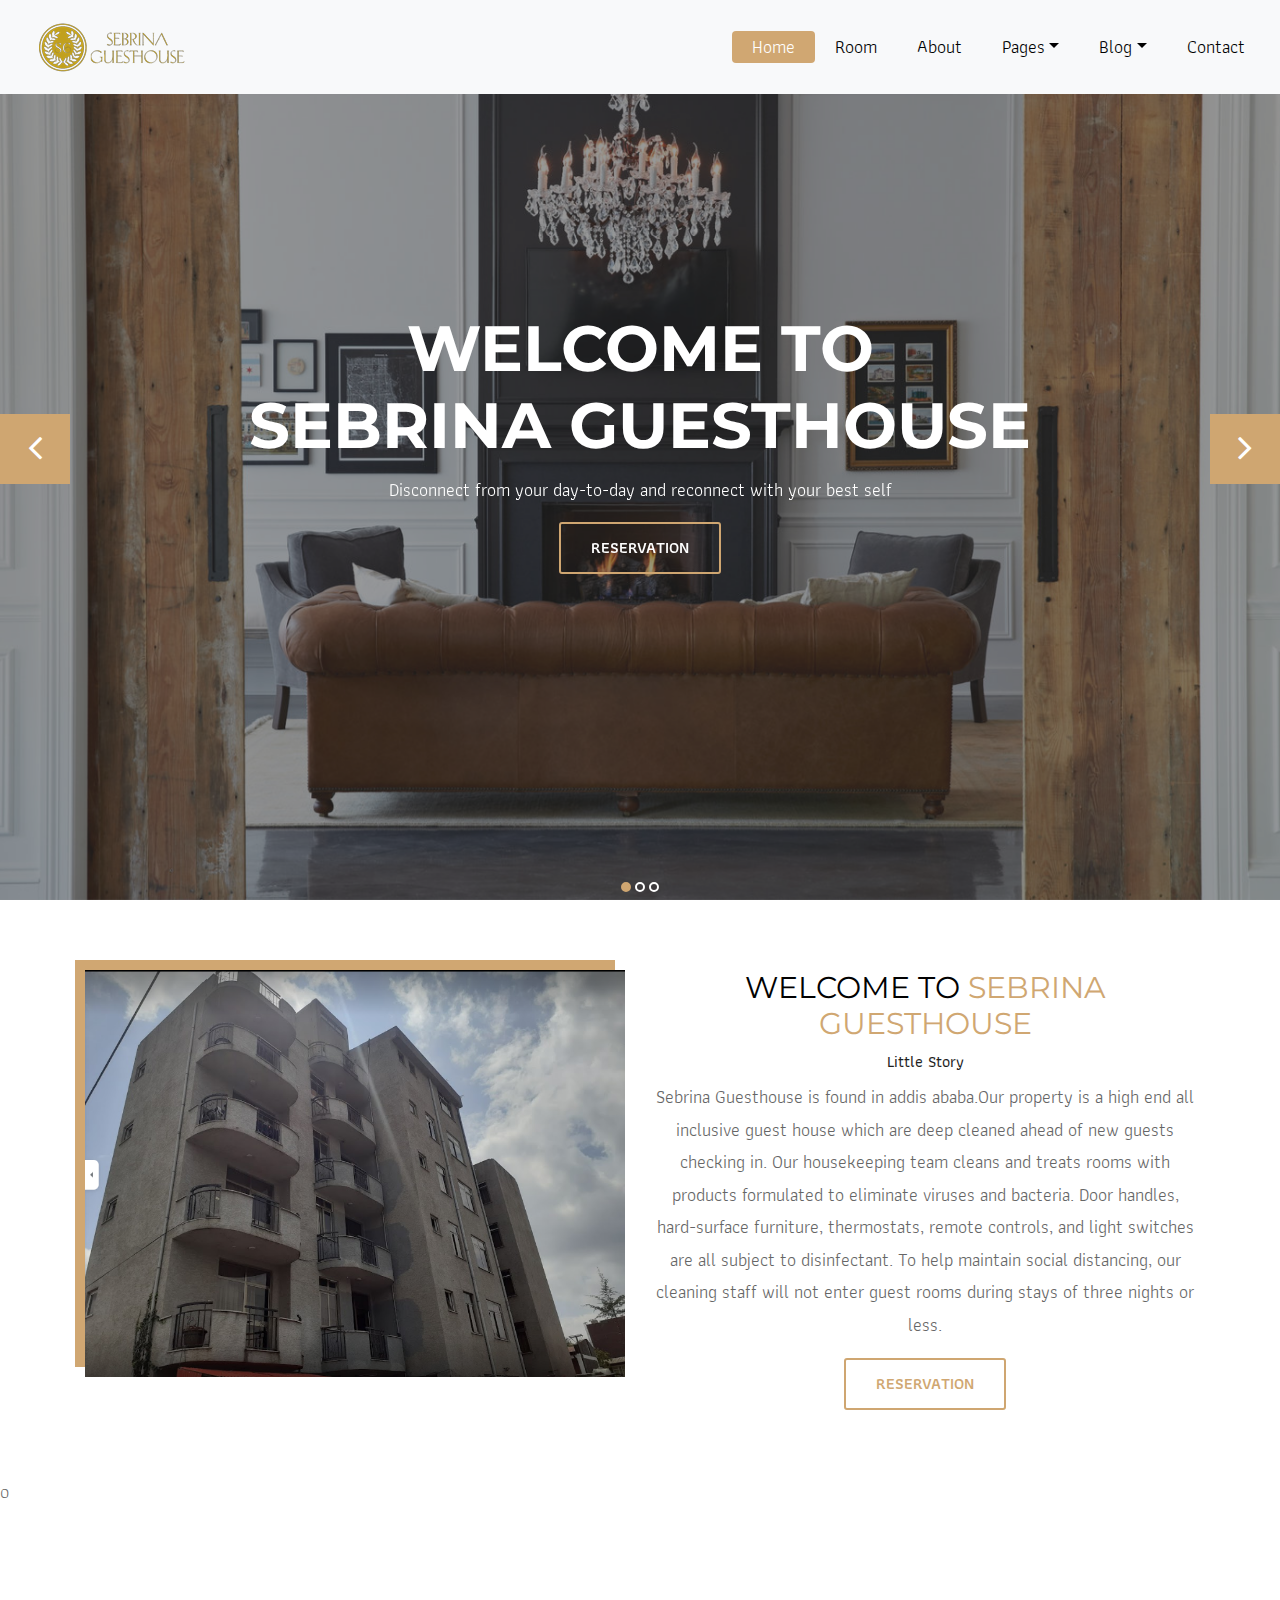
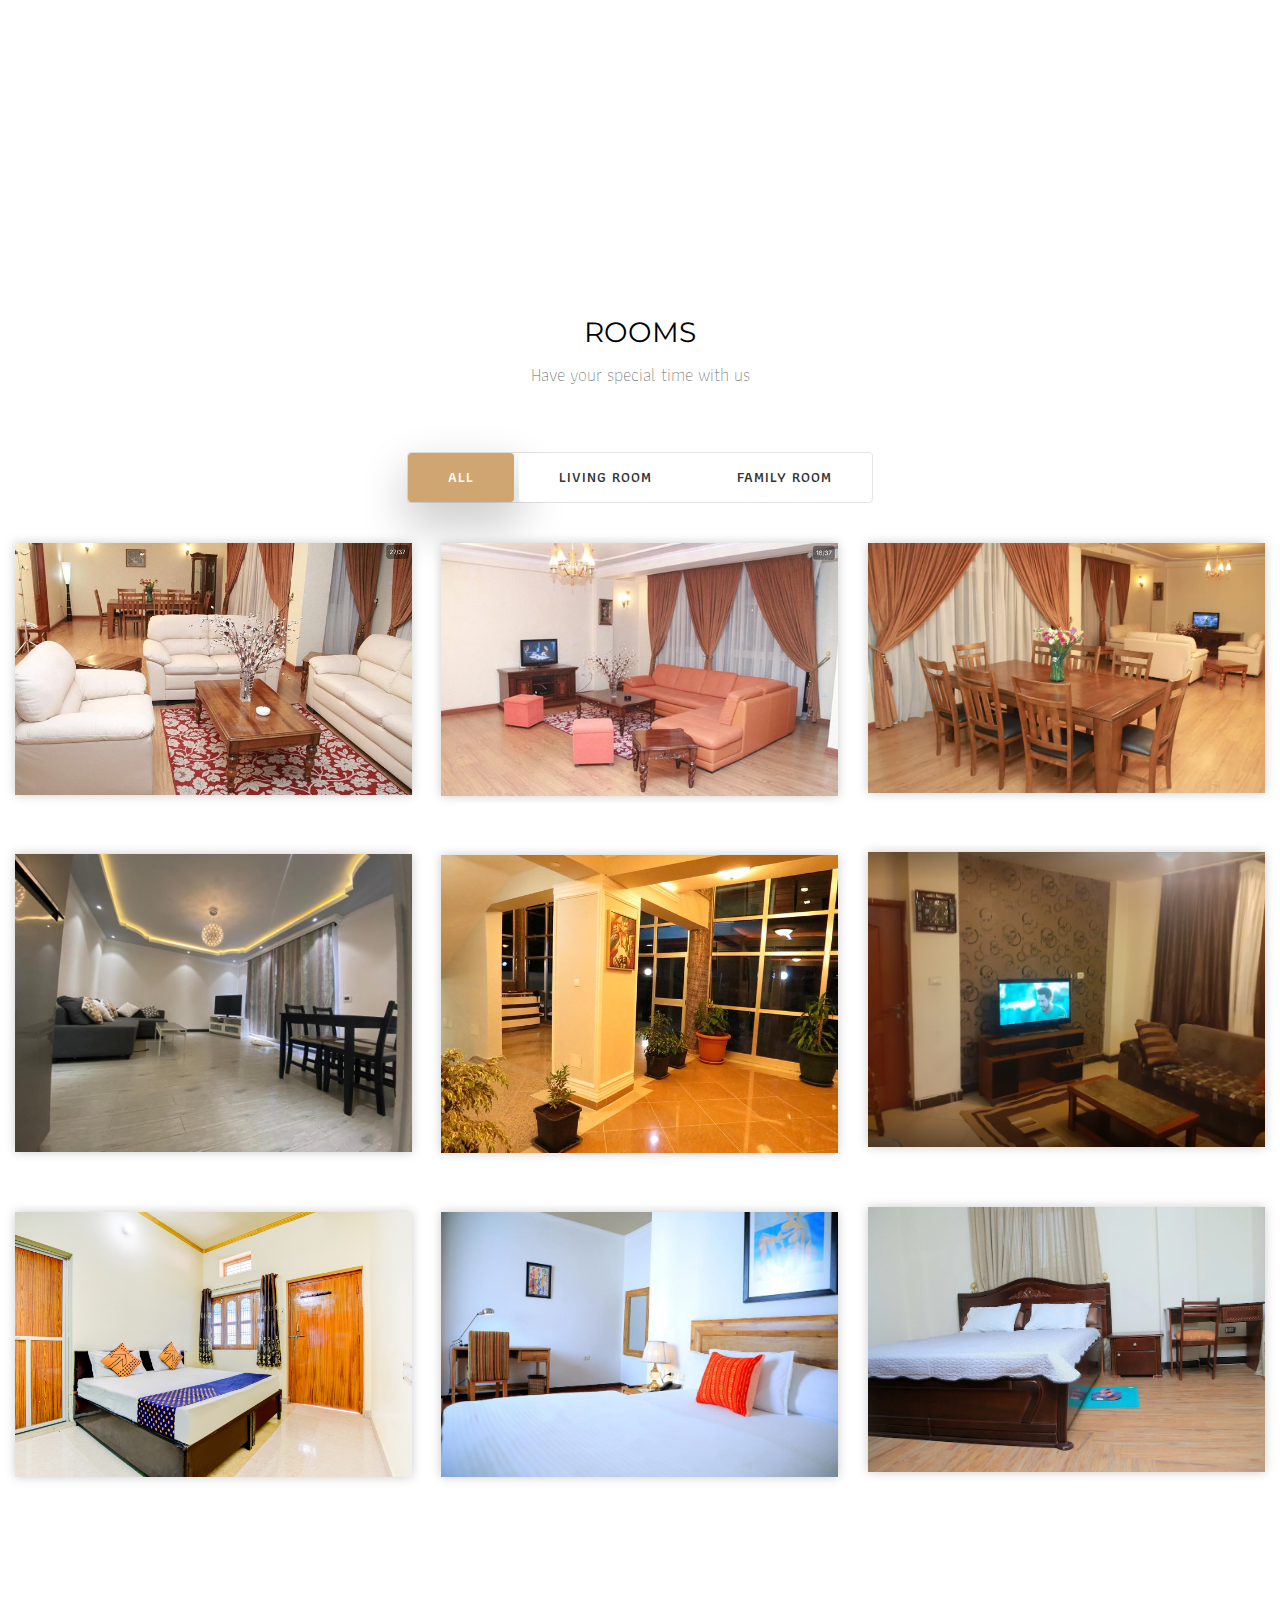
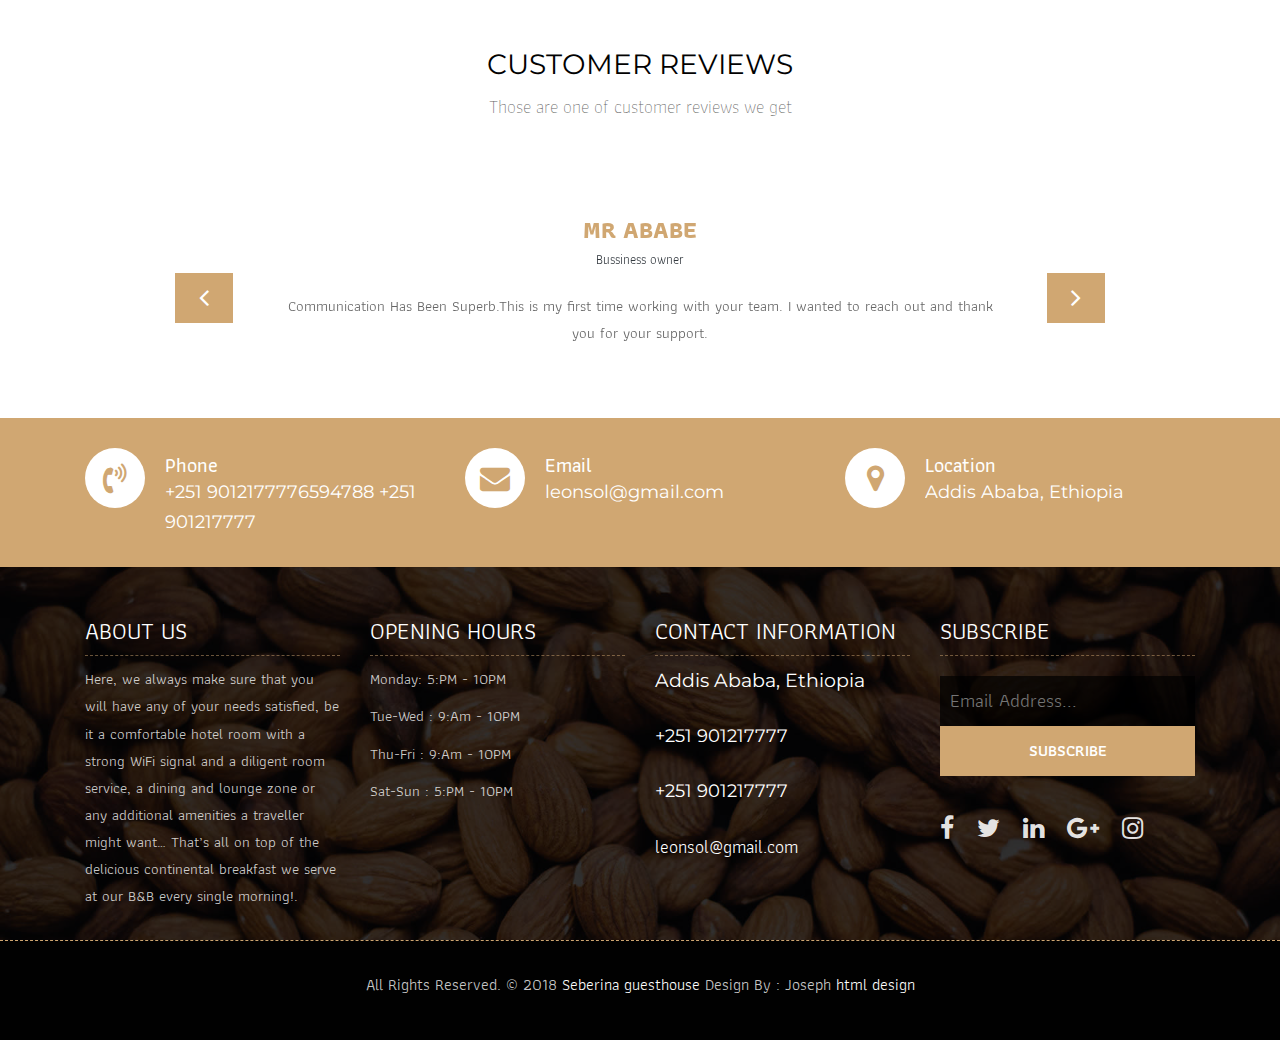
==== commit 33db72d2: "image changed" ====
--- a/index.html
+++ b/index.html
@@ -93,7 +93,7 @@
 				</div>
 			</li>
 			<li class="text-center">
-				<img src="images/slider-02.jpg" alt="">
+				<img src="images/Sebrina111.png" alt="">
 				<div class="container">
 					<div class="row">
 						<div class="col-md-12">
@@ -107,7 +107,7 @@
 				</div>
 			</li>
 			<li class="text-center">
-				<img src="images/slider-03.jpg" alt="">
+				<img src="images/tjlid7jn325fw3rmlrlc.jpg" alt="">
 				<div class="container">
 					<div class="row">
 						<div class="col-md-12">
@@ -416,7 +416,8 @@
 					<div class="overflow-hidden">
 						<h4>Phone</h4>
 						<p class="lead">
-							+251 116 62 31 10
+							+251 9012177776594788
+							+251 901217777
 						</p>
 					</div>
 				</div>
@@ -425,7 +426,7 @@
 					<div class="overflow-hidden">
 						<h4>Email</h4>
 						<p class="lead">
-							sebbtransit@yahoo.com
+							leonsol@gmail.com
 						</p>
 					</div>
 				</div>
@@ -434,7 +435,7 @@
 					<div class="overflow-hidden">
 						<h4>Location</h4>
 						<p class="lead">
-							Bole, Addis Ababa, Ethiopia
+							Addis Ababa, Ethiopia
 						</p>
 					</div>
 				</div>
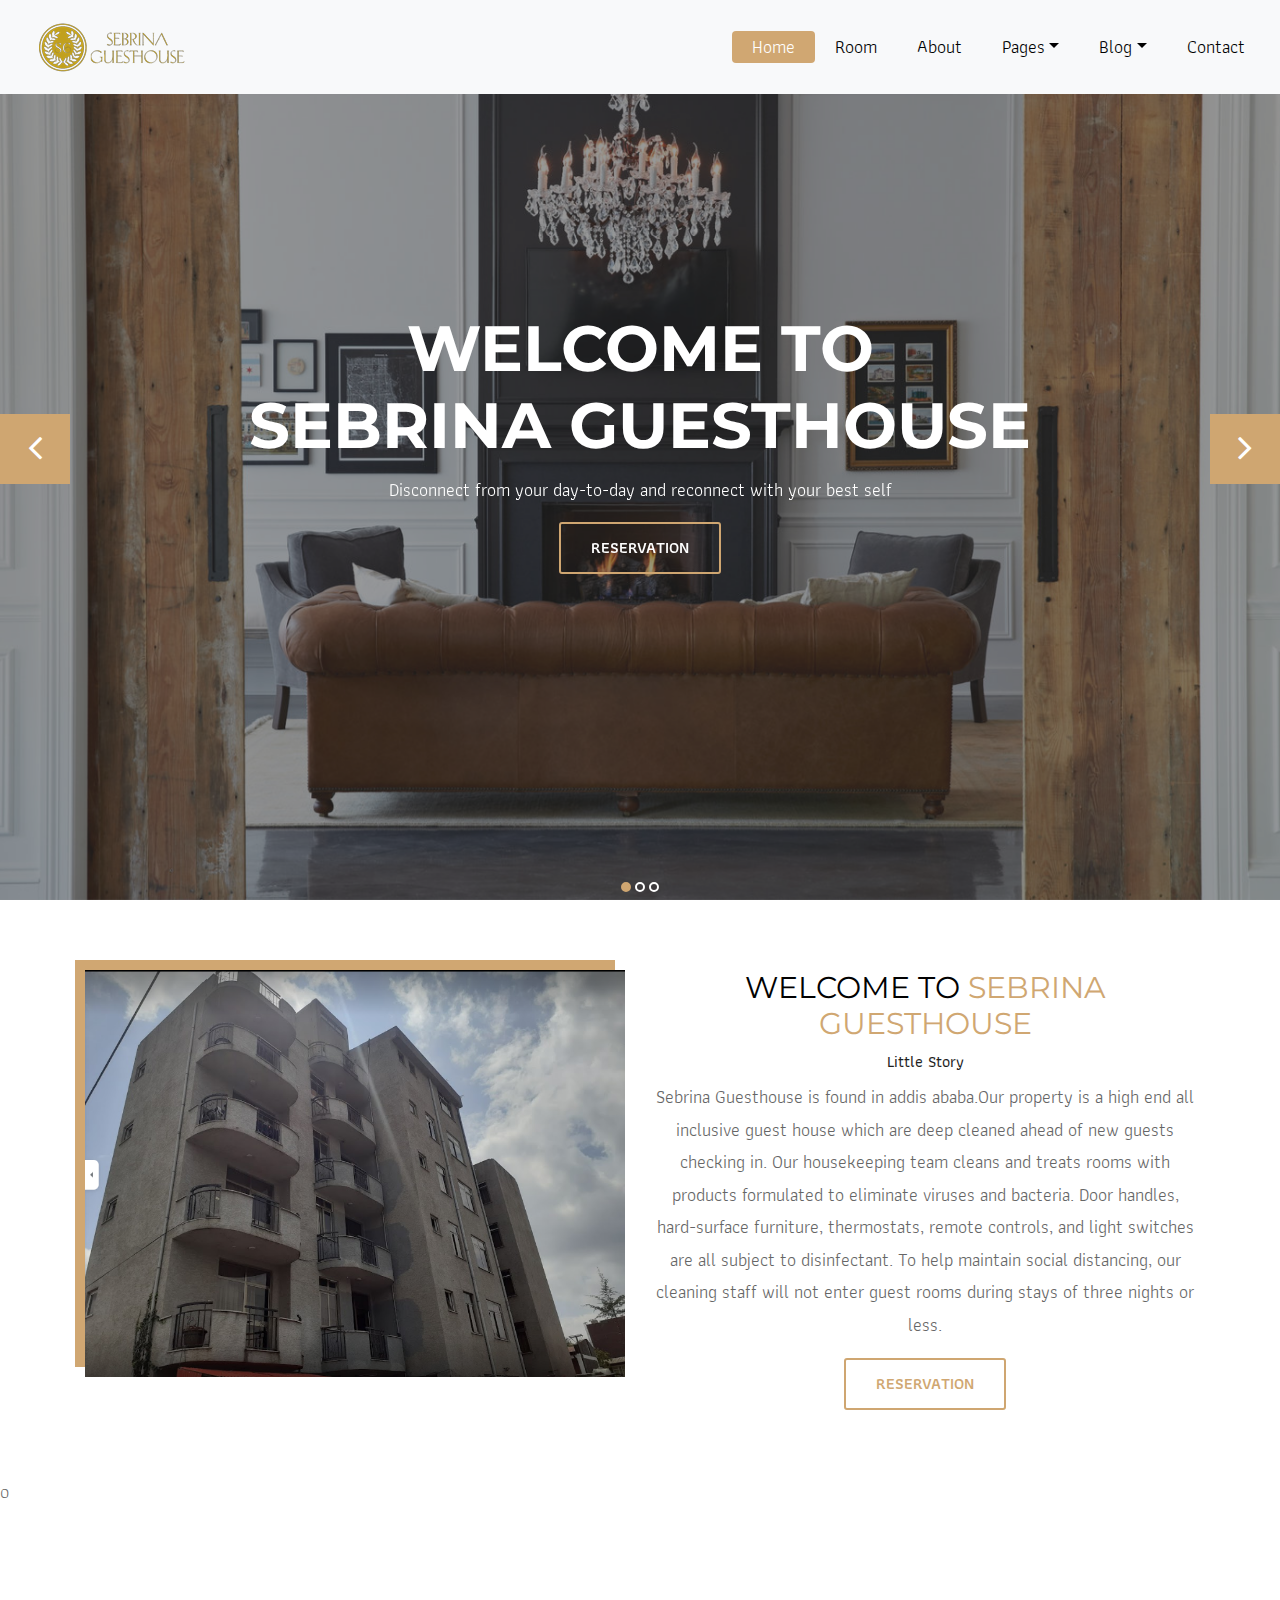
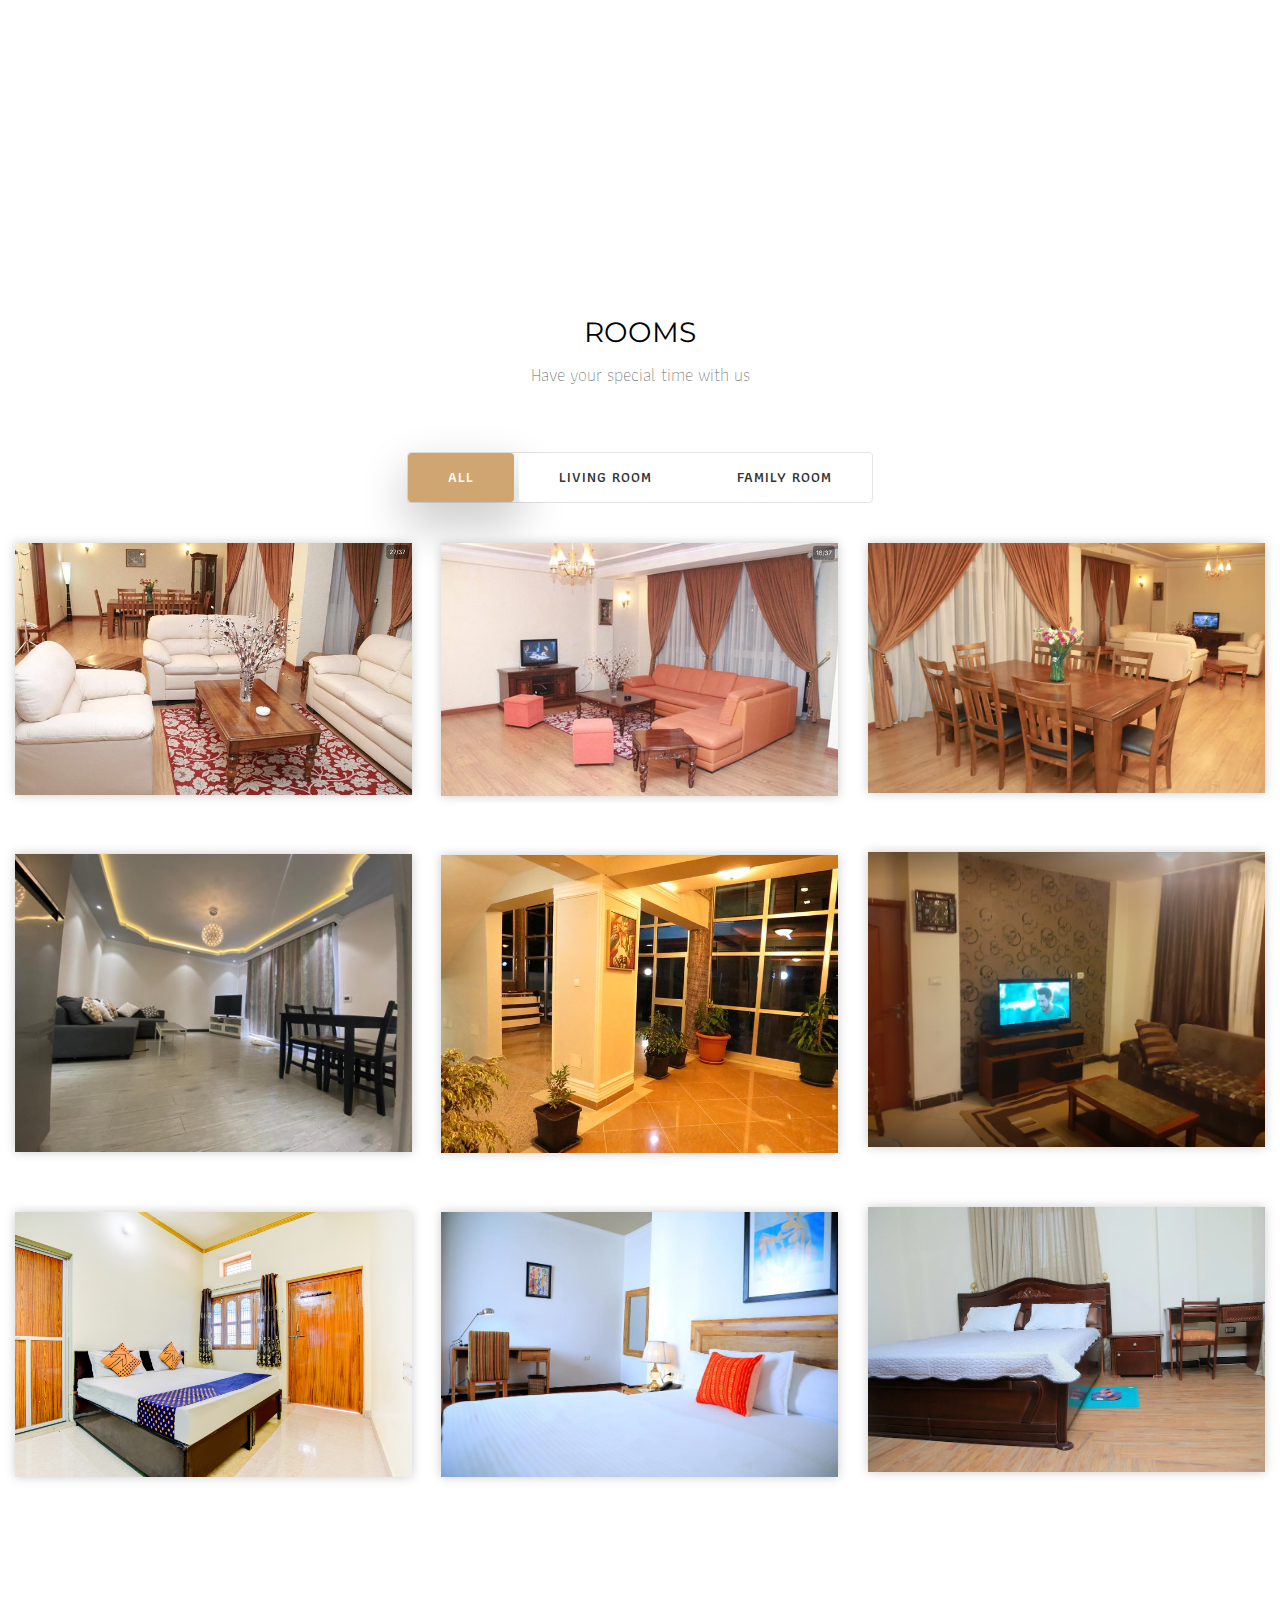
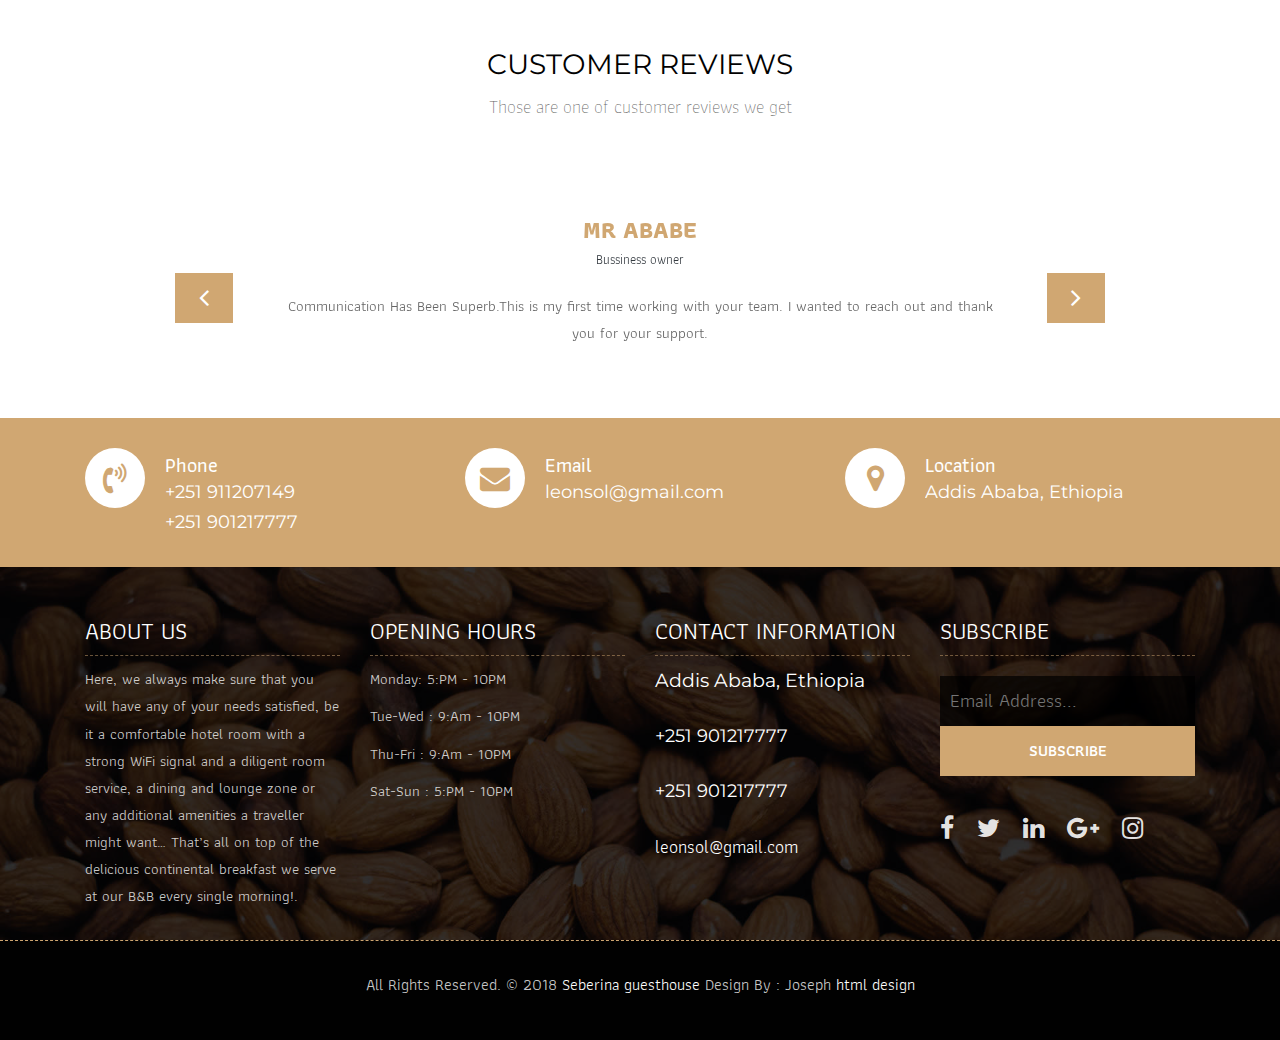
==== commit 4e0a6b4a: "footer nav" ====
--- a/index.html
+++ b/index.html
@@ -416,7 +416,7 @@
 					<div class="overflow-hidden">
 						<h4>Phone</h4>
 						<p class="lead">
-							+251 9012177776594788
+							+251 911207149 <br>
 							+251 901217777
 						</p>
 					</div>
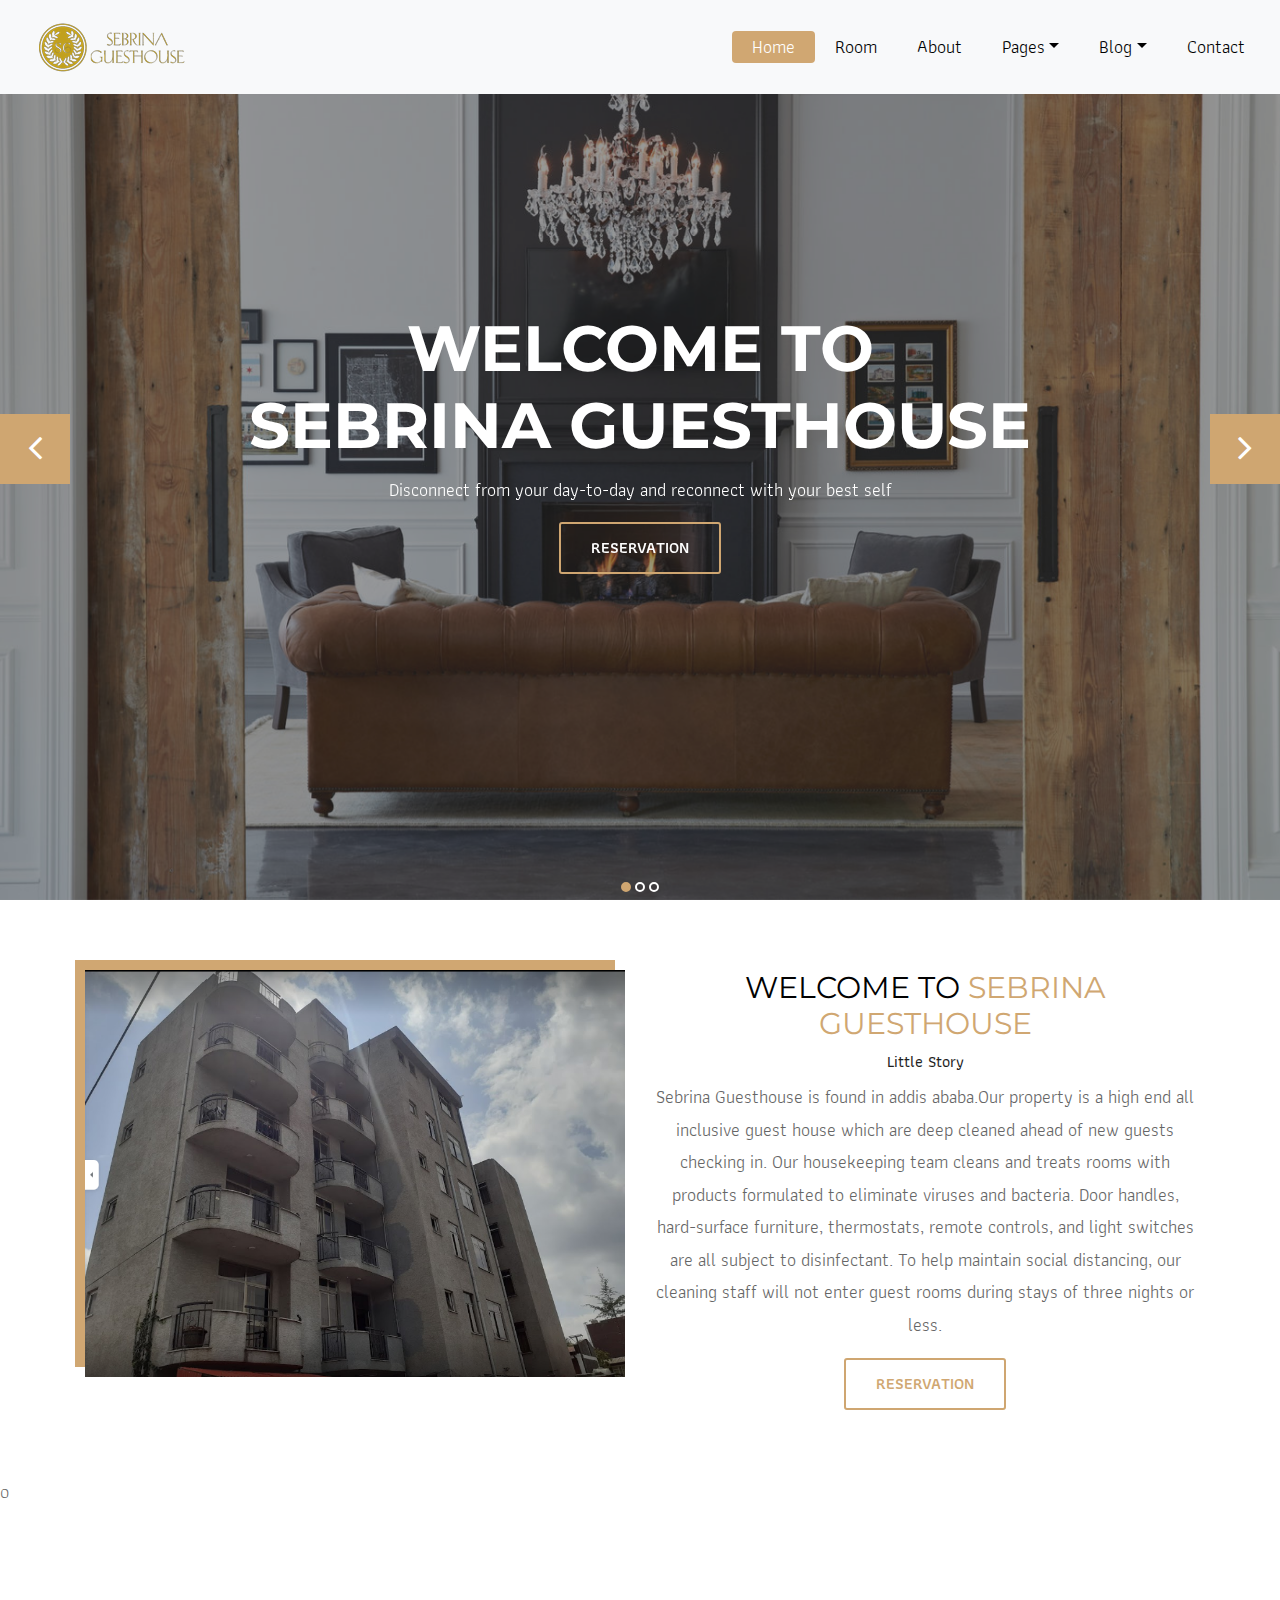
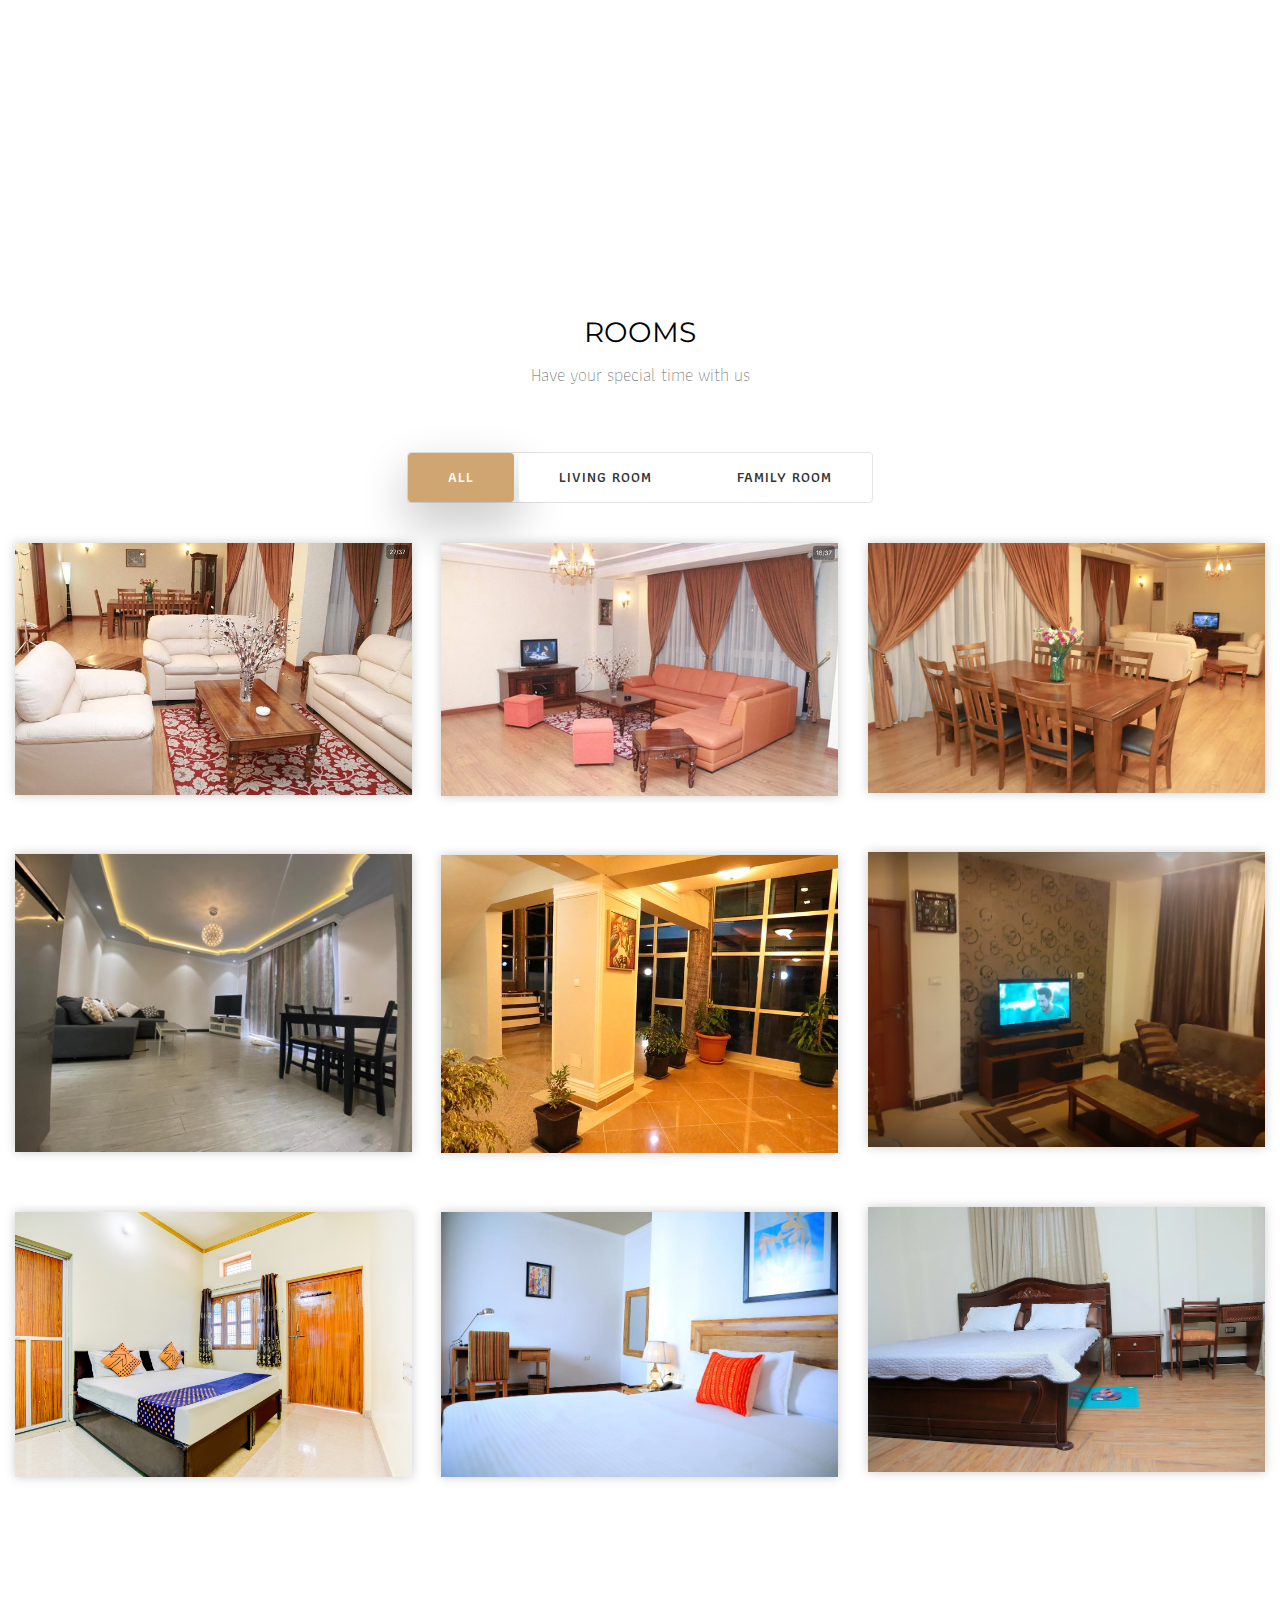
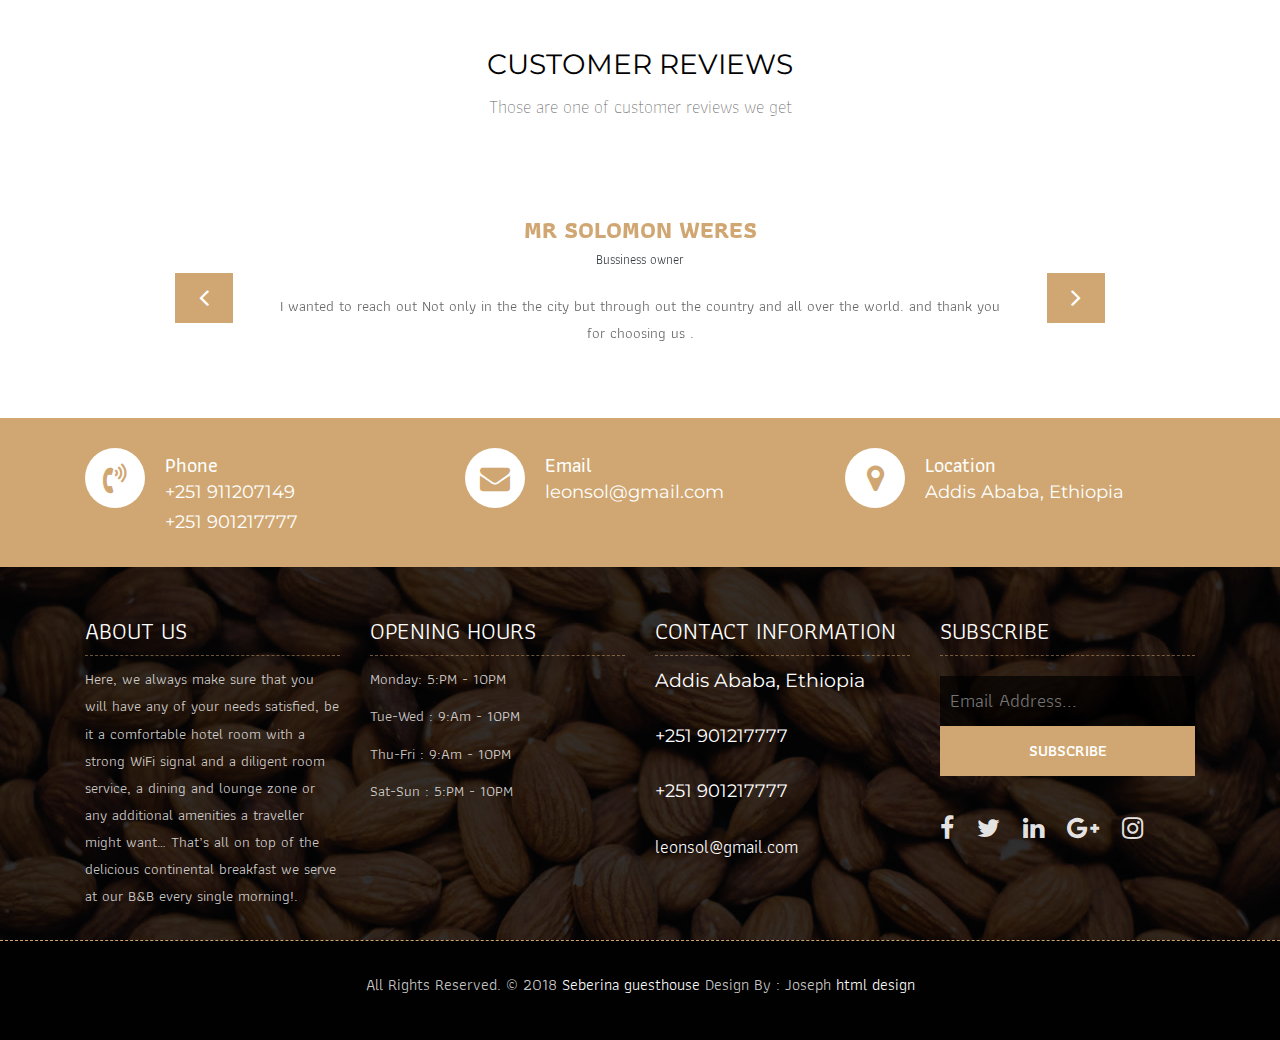
==== commit cc964dc6: "Text edit" ====
--- a/index.html
+++ b/index.html
@@ -368,10 +368,11 @@
 									<img class="d-block w-100 rounded-circle" src="images/profile-1.jpg" alt="">
 								</div> -->
 
-								<h5 class="mt-4 mb-0"><strong class="text-warning text-uppercase">Mr Ababe</strong></h5>
+								<h5 class="mt-4 mb-0"><strong class="text-warning text-uppercase">Mr Solomon
+										Weres</strong></h5>
 								<h6 class="text-dark m-0">Bussiness owner</h6>
-								<p class="m-0 pt-3">Communication Has Been Superb.This is my first time working with
-									your team. I wanted to reach out and thank you for your support.</p>
+								<p class="m-0 pt-3"> I wanted to reach out Not only in the the city but through out the
+									country and all over the world. and thank you for choosing us .</p>
 							</div>
 							<div class="carousel-item text-center">
 								<!-- <div class="img-box p-1 rounded-circle m-auto">
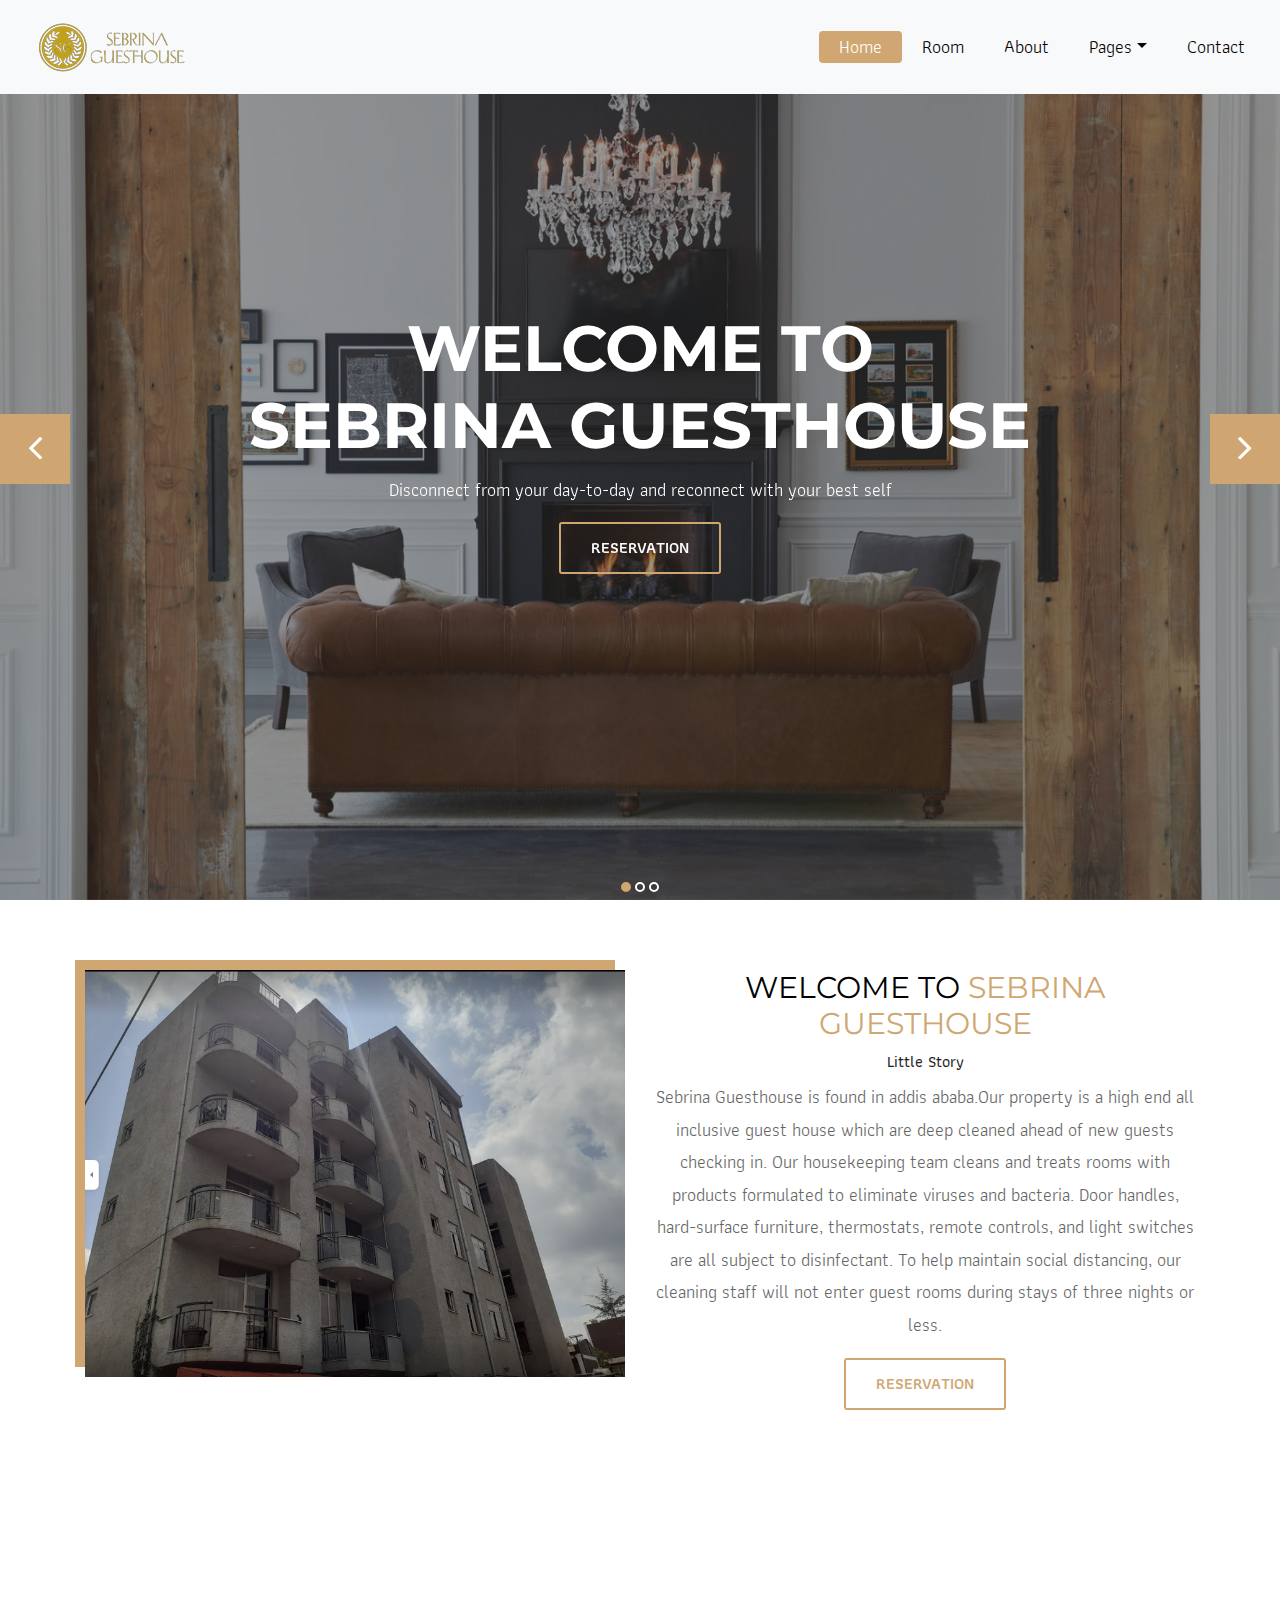
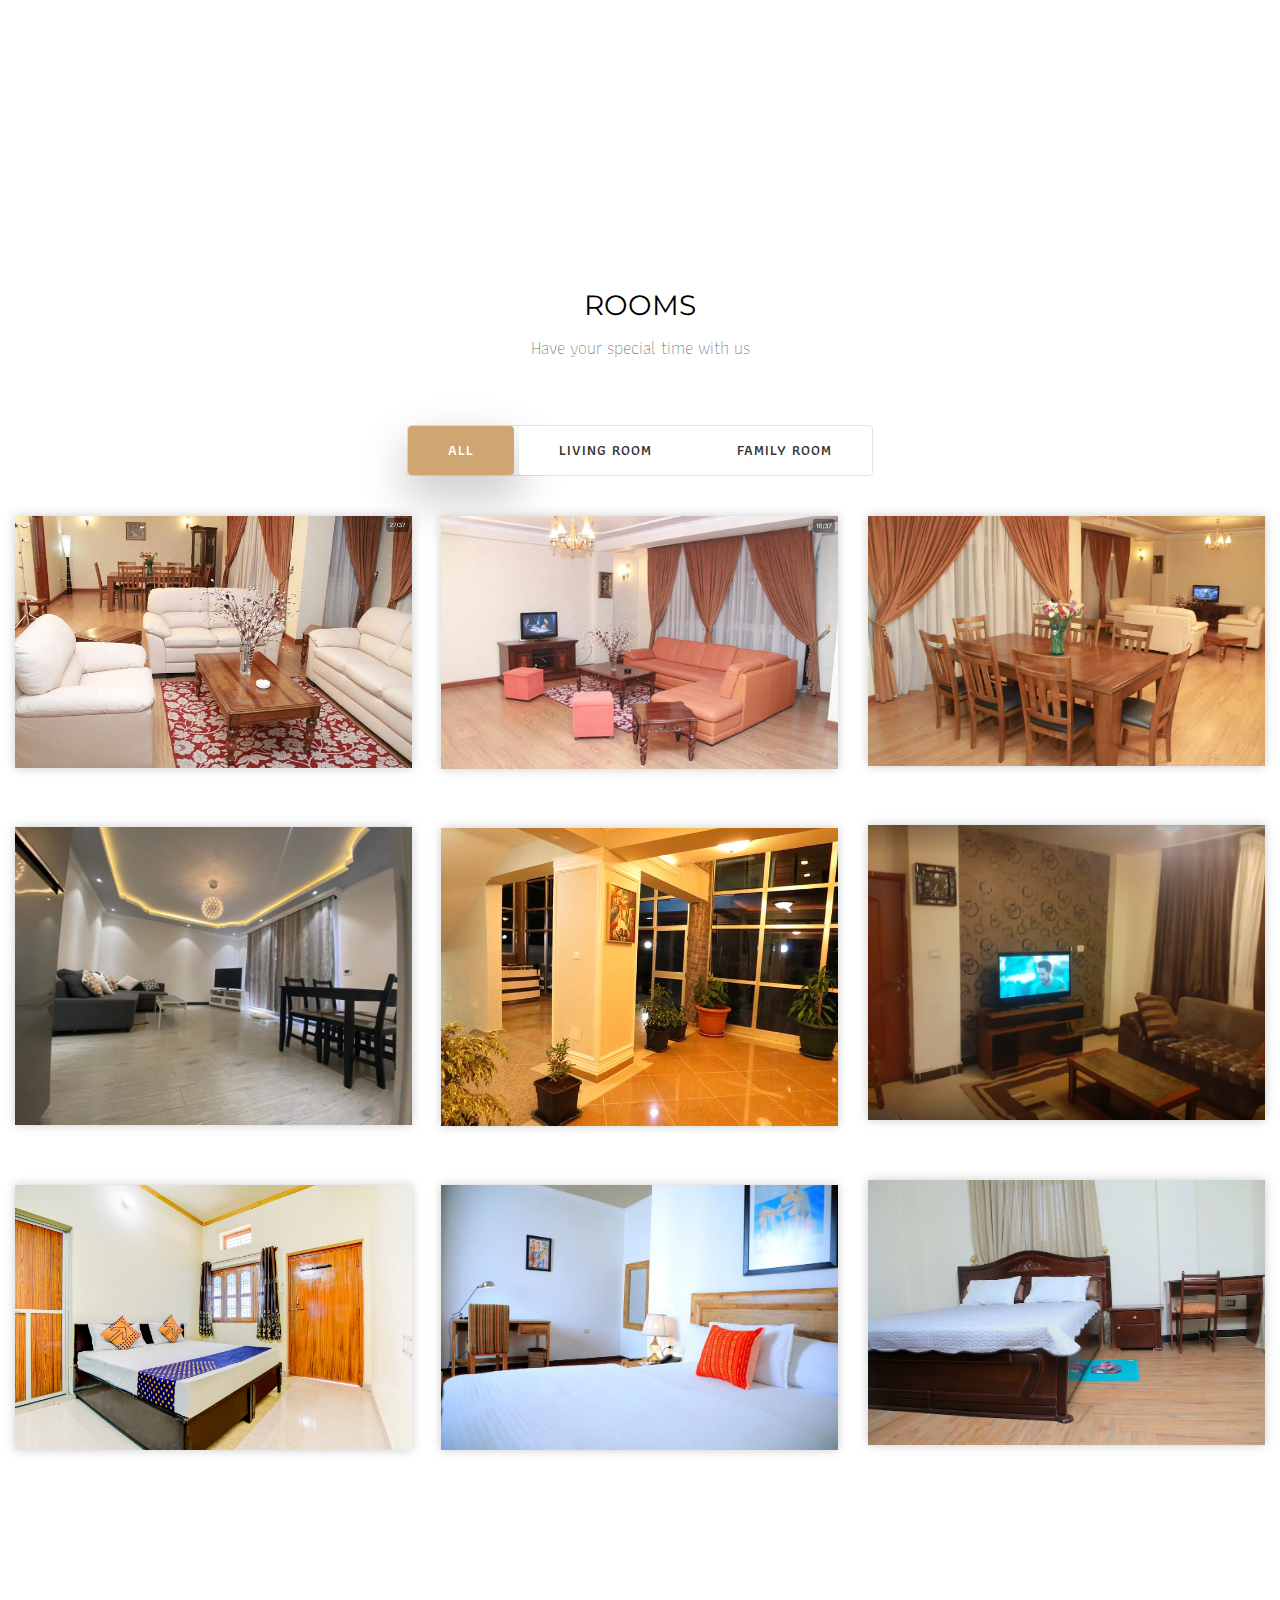
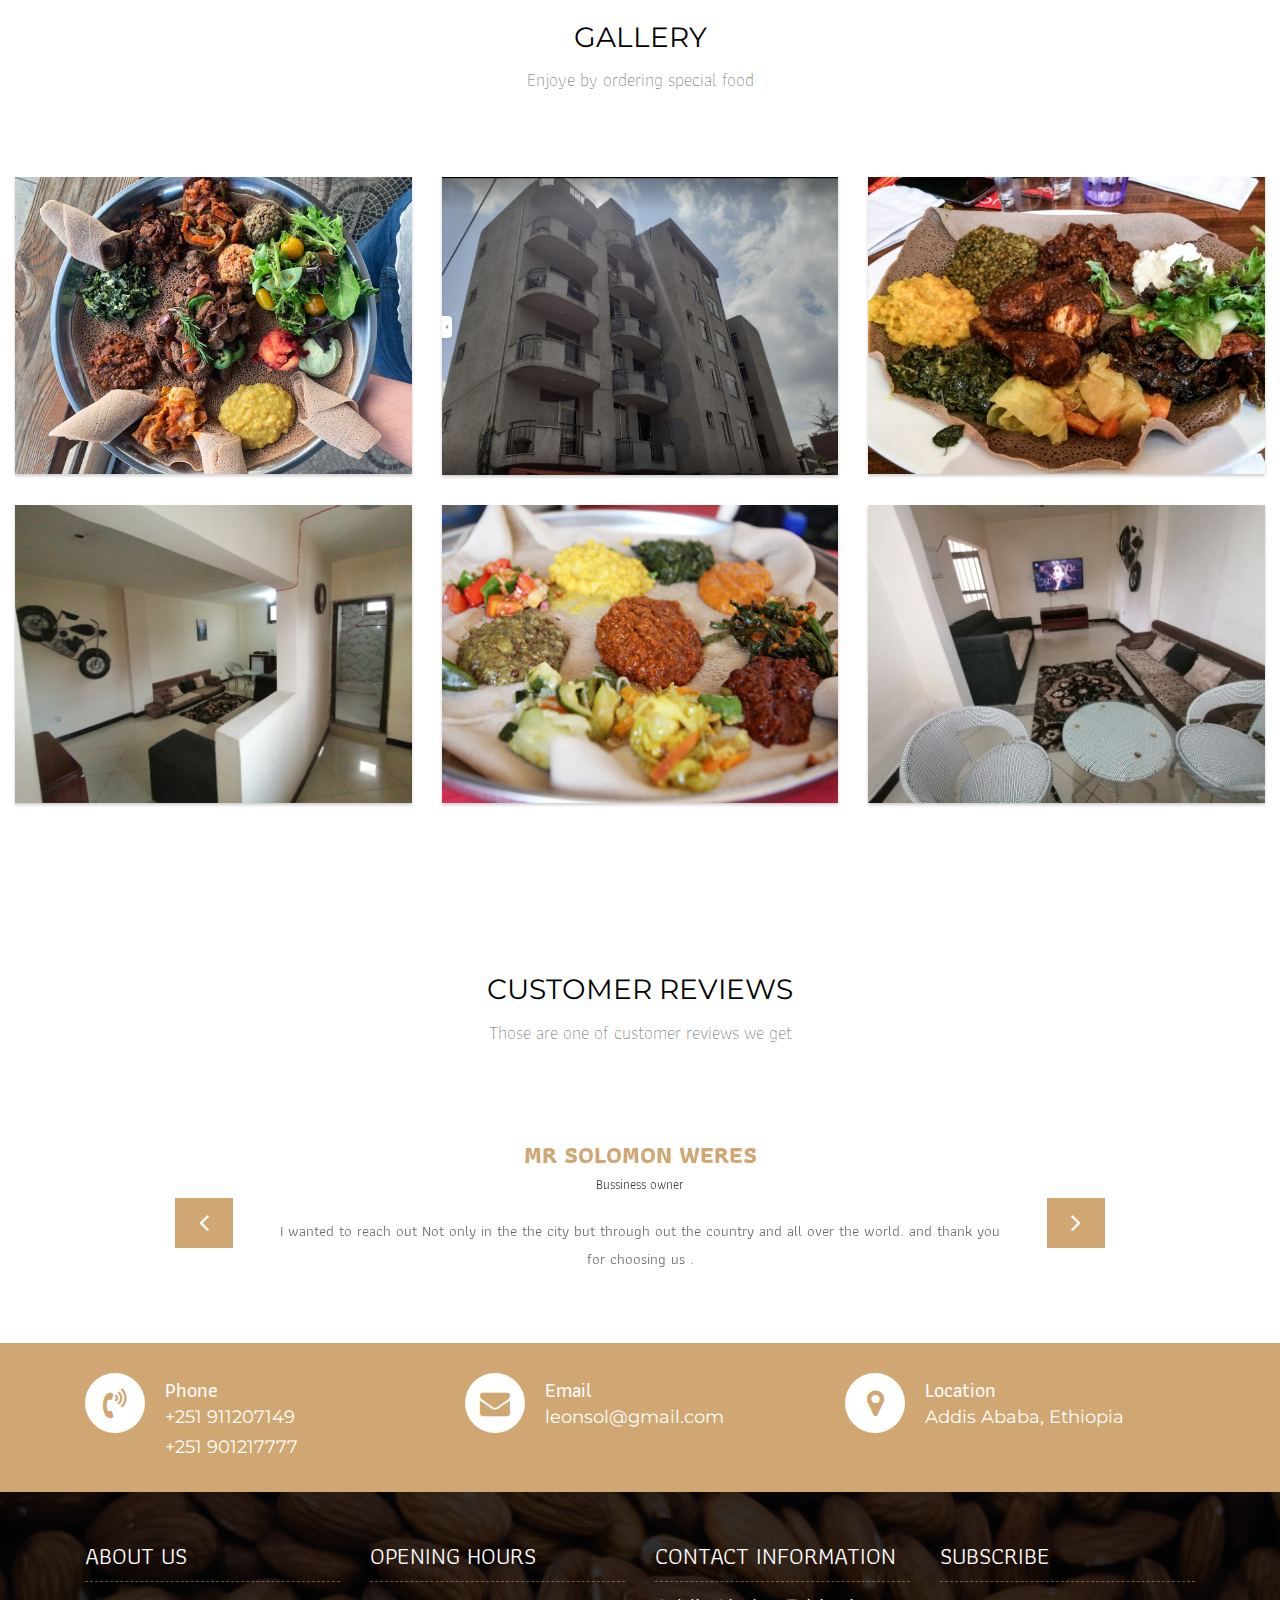
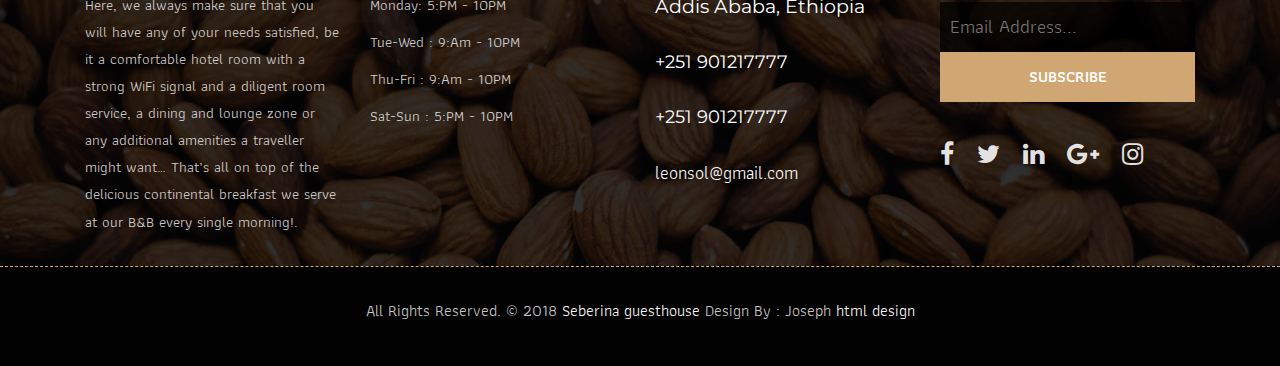
==== commit fe2c0b44: "allow and disallow pages" ====
--- a/index.html
+++ b/index.html
@@ -9,7 +9,7 @@
 	<meta name="viewport" content="width=device-width, initial-scale=1">
 
 	<!-- Site Metas -->
-	<title>sebrina Guesthouse - Responsive HTML5 Template</title>
+	<title>sebrina Guesthouse - Responsive HTML5 </title>
 	<meta name="keywords" content="">
 	<meta name="description" content="">
 	<meta name="author" content="">
@@ -56,13 +56,13 @@
 							<a class="nav-link dropdown-toggle" href="#" id="dropdown-a"
 								data-toggle="dropdown">Pages</a>
 							<div class="dropdown-menu" aria-labelledby="dropdown-a">
-								<a class="dropdown-item" href="reservation.html">Reservation</a>
-								<a class="dropdown-item" href="stuff.html">Stuff</a>
+								<!-- <a class="dropdown-item" href="reservation.html">Reservation</a> -->
+								<!-- <a class="dropdown-item" href="stuff.html">Stuff</a> -->
 								<a class="dropdown-item" href="gallery.html">Gallery</a>
 							</div>
 						</li>
 						<li class="nav-item dropdown">
-							<a class="nav-link dropdown-toggle" href="#" id="dropdown-a" data-toggle="dropdown">Blog</a>
+							<!-- <a class="nav-link dropdown-toggle" href="#" id="dropdown-a" data-toggle="dropdown">Blog</a> -->
 							<div class="dropdown-menu" aria-labelledby="dropdown-a">
 								<a class="dropdown-item" href="blog.html">blog</a>
 								<a class="dropdown-item" href="blog-details.html">blog Single</a>
@@ -152,7 +152,7 @@
 				</div>
 			</div>
 		</div>
-	</div>0
+	</div>
 	<!-- End About -->
 
 	<!-- Start QT -->
@@ -300,7 +300,7 @@
 	<!-- End Menu -->
 
 	<!-- Start Gallery -->
-	<!-- <div class="gallery-box">
+	<div class="gallery-box">
 		<div class="container-fluid">
 			<div class="row">
 				<div class="col-lg-12">
@@ -319,7 +319,7 @@
 					</div>
 					<div class="col-sm-6 col-md-4 col-lg-4">
 						<a class="lightbox" href="images/Ethiopian-food-.jpg">
-							<img class="img-fluid" src="images/Ethiopian-food-.jpg" alt="Gallery Images">
+							<img class="img-fluid" src="images/Sebrina111.png" alt="Gallery Images">
 						</a>
 					</div>
 					<div class="col-sm-6 col-md-4 col-lg-4">
@@ -329,23 +329,23 @@
 					</div>
 					<div class="col-sm-12 col-md-4 col-lg-4">
 						<a class="lightbox" href="images/gallery-img-04.jpg">
-							<img class="img-fluid" src="images/gallery-img-04.jpg" alt="Gallery Images">
+							<img class="img-fluid" src="images/New 4.jpg" alt="Gallery Images">
 						</a>
 					</div>
 					<div class="col-sm-6 col-md-4 col-lg-4">
 						<a class="lightbox" href="images/gallery-img-05.jpg">
-							<img class="img-fluid" src="images/gallery-img-05.jpg" alt="Gallery Images">
+							<img class="img-fluid" src="images/Ethiopian-food-.jpg" alt="Gallery Images">
 						</a>
 					</div>
 					<div class="col-sm-6 col-md-4 col-lg-4">
-						<a class="lightbox" href="images/gallery-img-06.jpg">
-							<img class="img-fluid" src="images/gallery-img-06.jpg" alt="Gallery Images">
-						</a>
-					</div>
-				</div>
-			</div>
-		</div>
-	</div> -->
+						<a class="lightbox" href="images/IMG_20210422_155744.jpg">
+							<img class="img-fluid" src="images/New 3.jpg" alt="Gallery Images">
+						</a>
+					</div>
+				</div>
+			</div>
+		</div>
+	</div>
 	<!-- End Gallery -->
 
 	<!-- Start Customer Reviews -->
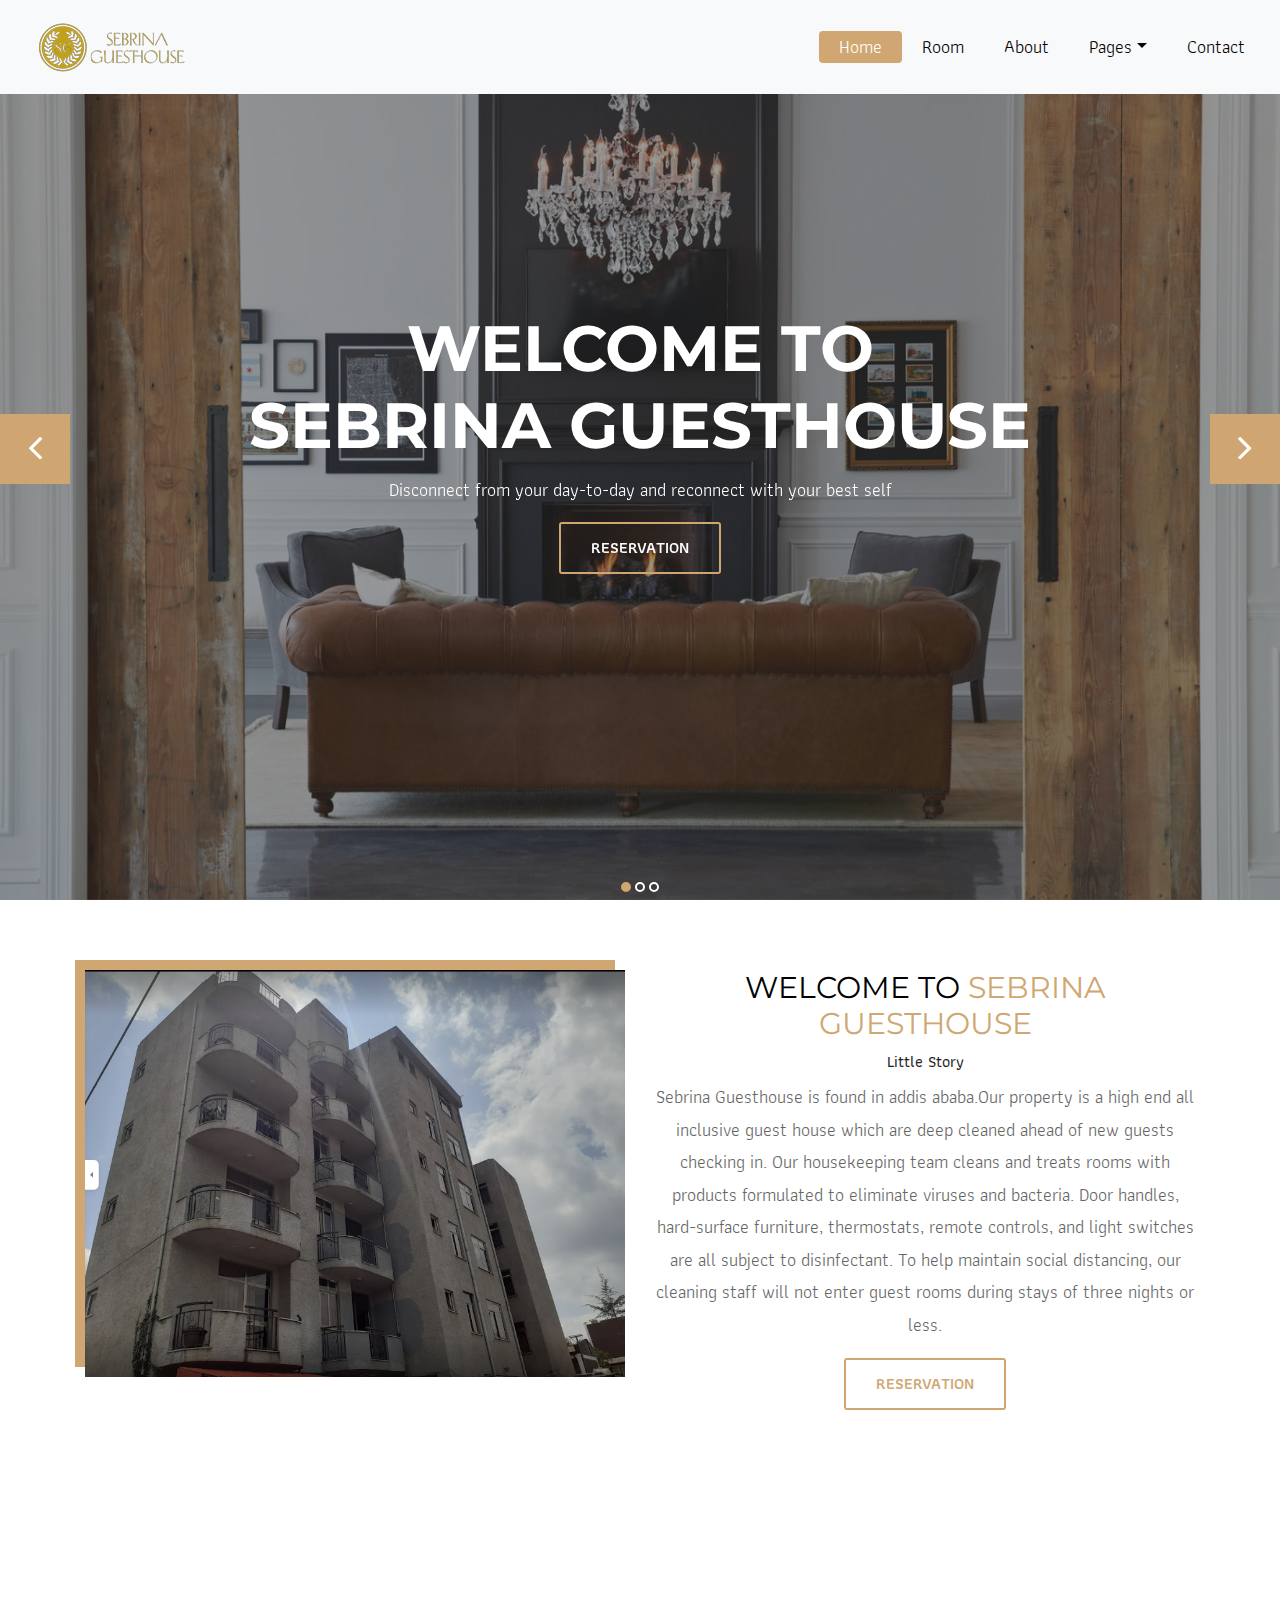
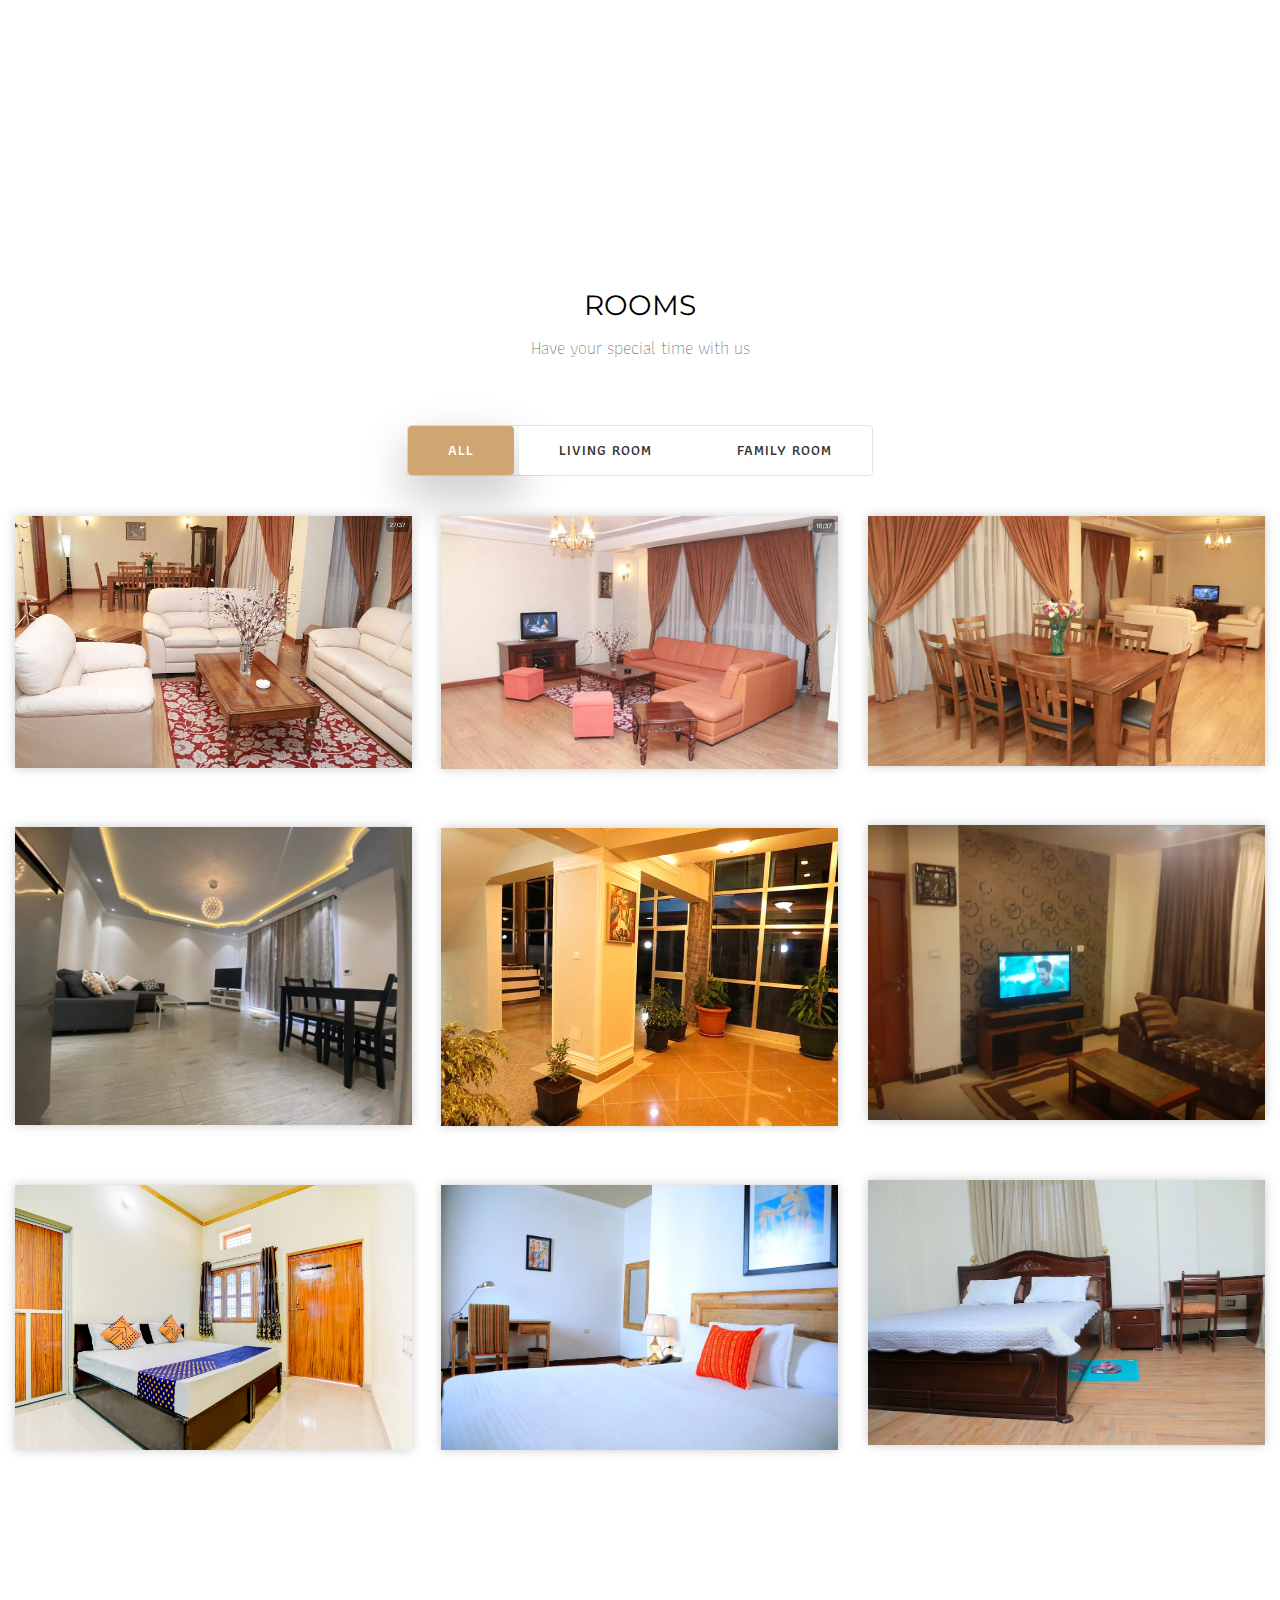
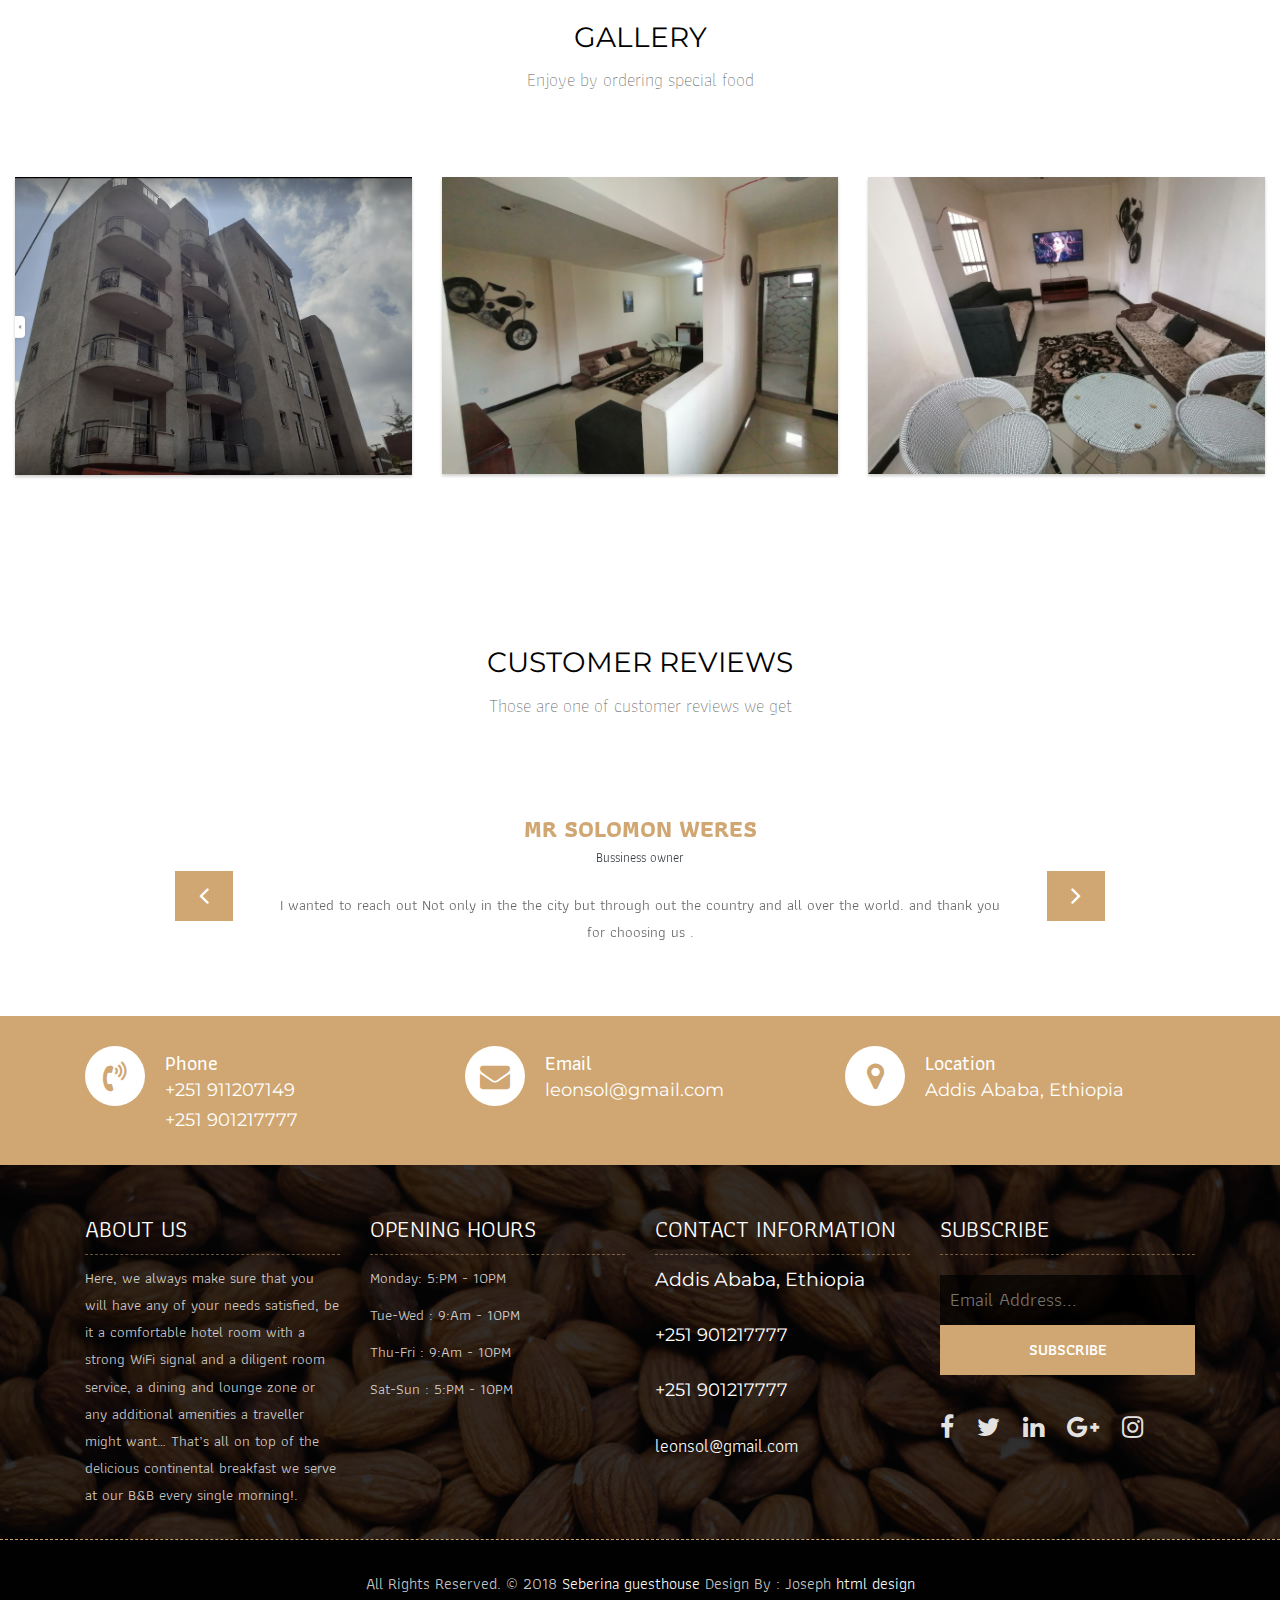
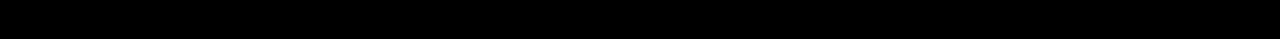
==== commit 81bc7fd6: "swap and changed image" ====
--- a/index.html
+++ b/index.html
@@ -312,36 +312,41 @@
 			</div>
 			<div class="tz-gallery">
 				<div class="row">
-					<div class="col-sm-12 col-md-4 col-lg-4">
-						<a class="lightbox" href="images/6030319469eb5.image.jpg">
-							<img class="img-fluid" src="images/6030319469eb5.image.jpg" alt="Gallery Images">
-						</a>
-					</div>
+
 					<div class="col-sm-6 col-md-4 col-lg-4">
 						<a class="lightbox" href="images/Ethiopian-food-.jpg">
 							<img class="img-fluid" src="images/Sebrina111.png" alt="Gallery Images">
 						</a>
 					</div>
-					<div class="col-sm-6 col-md-4 col-lg-4">
-						<a class="lightbox" href="images/Ethiopian-Food-Feature-min.jpg">
-							<img class="img-fluid" src="images/Ethiopian-Food-Feature-min.jpg" alt="Gallery Images">
-						</a>
-					</div>
+
 					<div class="col-sm-12 col-md-4 col-lg-4">
 						<a class="lightbox" href="images/gallery-img-04.jpg">
 							<img class="img-fluid" src="images/New 4.jpg" alt="Gallery Images">
 						</a>
 					</div>
-					<div class="col-sm-6 col-md-4 col-lg-4">
-						<a class="lightbox" href="images/gallery-img-05.jpg">
-							<img class="img-fluid" src="images/Ethiopian-food-.jpg" alt="Gallery Images">
-						</a>
-					</div>
+
 					<div class="col-sm-6 col-md-4 col-lg-4">
 						<a class="lightbox" href="images/IMG_20210422_155744.jpg">
 							<img class="img-fluid" src="images/New 3.jpg" alt="Gallery Images">
 						</a>
 					</div>
+					<div class="col-sm-12 col-md-4 col-lg-4">
+						<a class="lightbox" href="images/6030319469eb5.image.jpg">
+							<!-- <img class="img-fluid" src="images/6030319469eb5.image.jpg" alt="Gallery Images"> -->
+						</a>
+					</div>
+					<div class="col-sm-6 col-md-4 col-lg-4">
+						<a class="lightbox" href="images/Ethiopian-Food-Feature-min.jpg">
+							<!-- <img class="img-fluid" src="images/Ethiopian-Food-Feature-min.jpg" alt="Gallery Images"> -->
+						</a>
+					</div>
+
+					<div class="col-sm-6 col-md-4 col-lg-4">
+						<a class="lightbox" href="images/gallery-img-05.jpg">
+							<!-- <img class="img-fluid" src="images/Ethiopian-food-.jpg" alt="Gallery Images"> -->
+						</a>
+					</div>
+
 				</div>
 			</div>
 		</div>
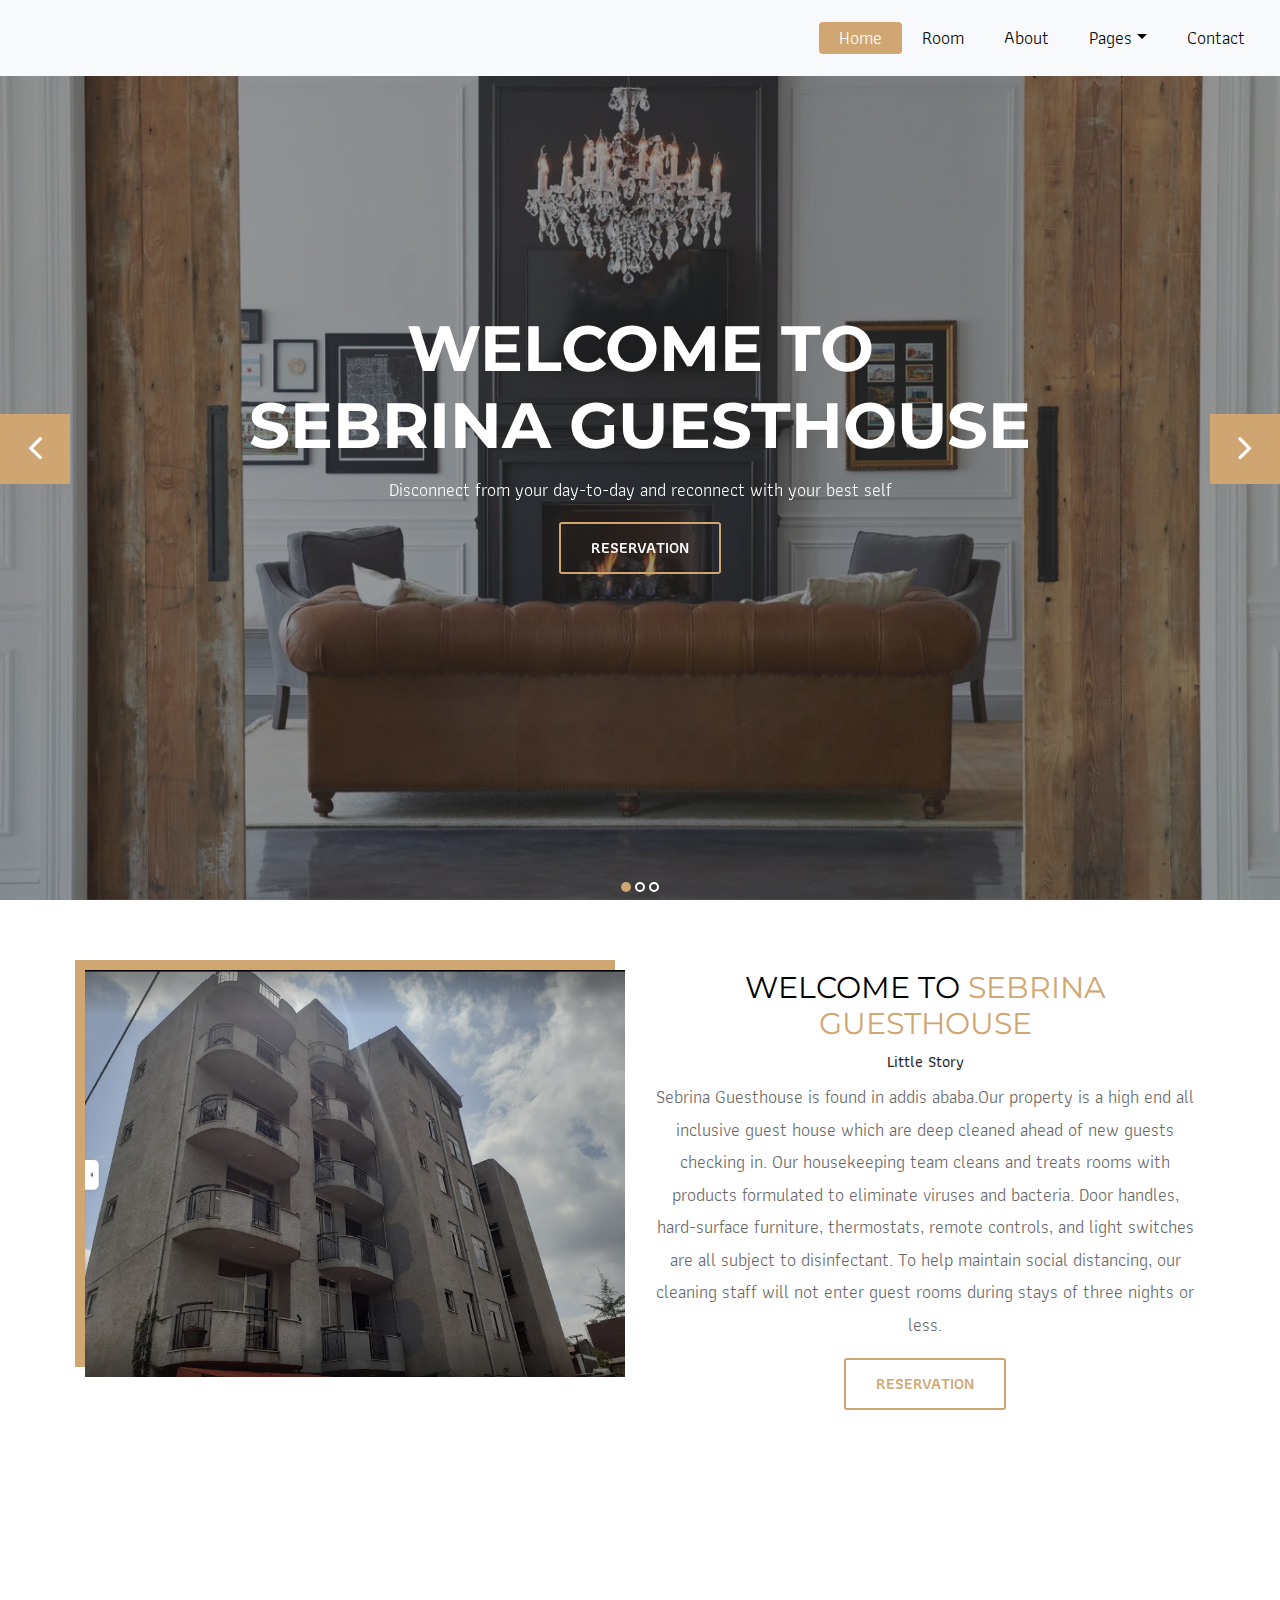
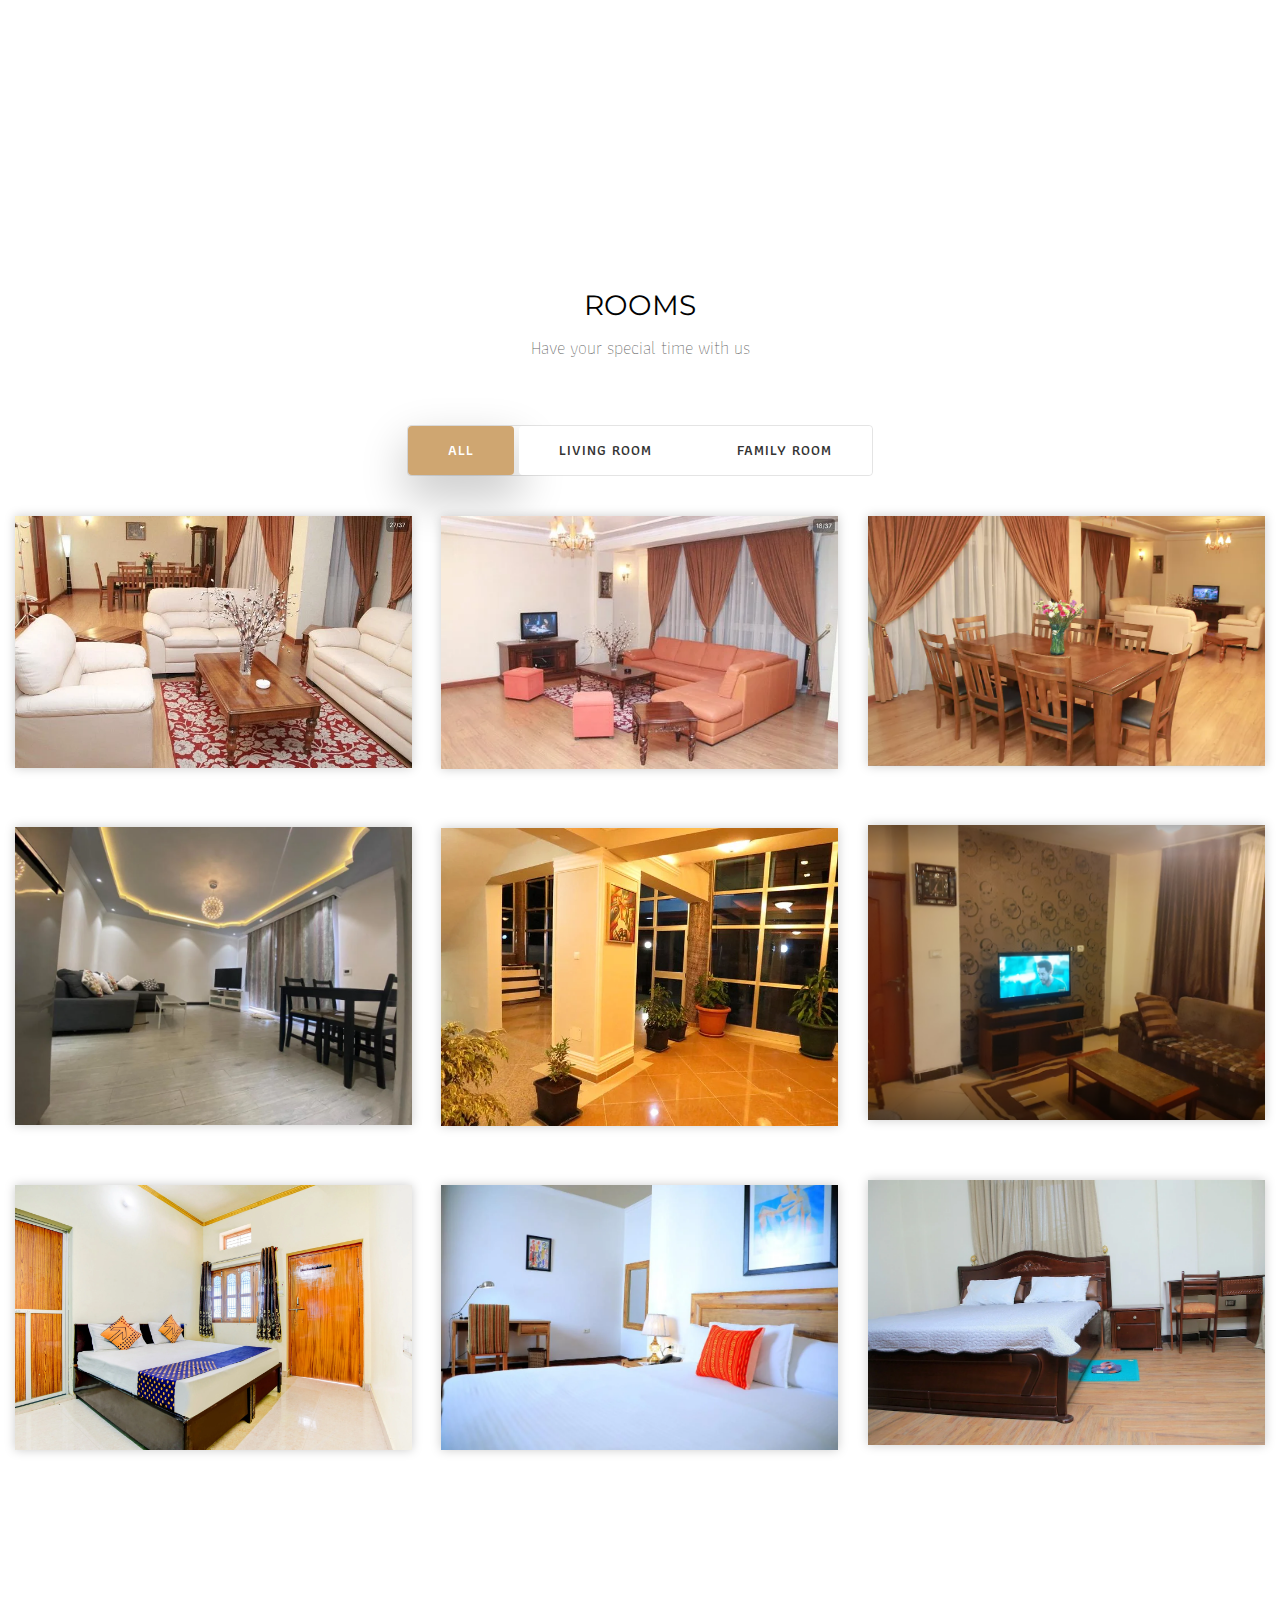
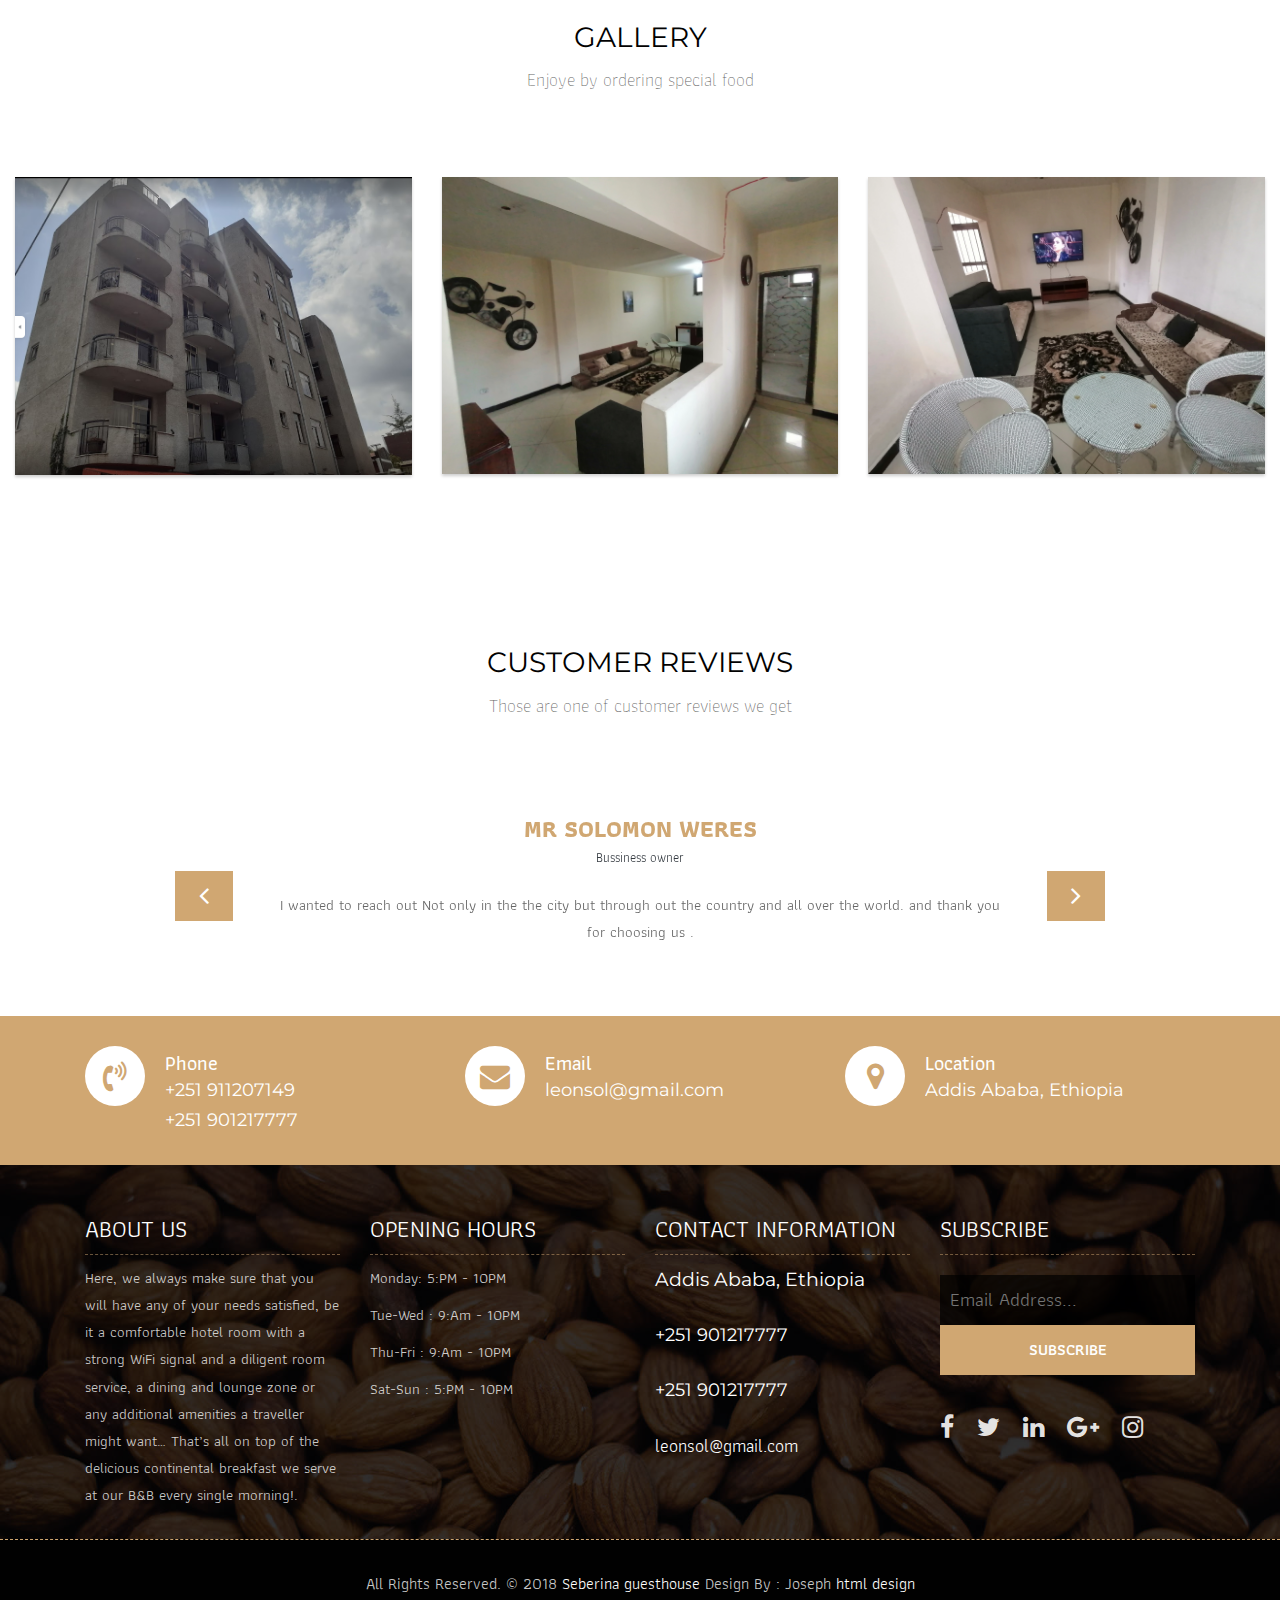
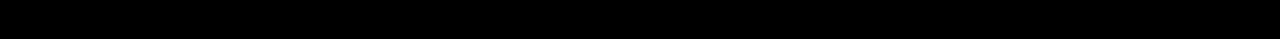
==== commit 6ced90e0: "change jpg to webp" ====
--- a/index.html
+++ b/index.html
@@ -40,7 +40,7 @@
 		<nav class="navbar navbar-expand-lg navbar-light bg-light">
 			<div class="container-fluid">
 				<a class="navbar-brand" href="index.html">
-					<img src="images/logosss.png" alt="" />
+					<img src="images/logosss.webp" alt="" />
 
 				</a>
 				<button class="navbar-toggler" type="button" data-toggle="collapse" data-target="#navbars-rs-food"
@@ -80,7 +80,7 @@
 	<div id="slides" class="cover-slides">
 		<ul class="slides-container">
 			<li class="text-center">
-				<img src="images/guesthouse_205.jpg" alt="">
+				<img src="images/guesthouse_205.webp" alt="">
 				<div class="container">
 					<div class="row">
 						<div class="col-md-12">
@@ -93,7 +93,7 @@
 				</div>
 			</li>
 			<li class="text-center">
-				<img src="images/Sebrina111.png" alt="">
+				<img src="images/Sebrina111.webp" alt="">
 				<div class="container">
 					<div class="row">
 						<div class="col-md-12">
@@ -107,7 +107,7 @@
 				</div>
 			</li>
 			<li class="text-center">
-				<img src="images/tjlid7jn325fw3rmlrlc.jpg" alt="">
+				<img src="images/tjlid7jn325fw3rmlrlc.webp" alt="">
 				<div class="container">
 					<div class="row">
 						<div class="col-md-12">
@@ -133,7 +133,7 @@
 		<div class="container">
 			<div class="row">
 				<div class="col-lg-6 col-md-6 col-sm-12">
-					<img src="images/Sebrina111.png" alt="" class="img-fluid">
+					<img src="images/Sebrina111.webp" alt="" class="img-fluid">
 				</div>
 				<div class="col-lg-6 col-md-6 col-sm-12 text-center">
 					<div class="inner-column">
@@ -197,7 +197,7 @@
 			<div class="row special-list">
 				<div class="col-lg-4 col-md-6 special-grid drinks">
 					<div class="gallery-single fix">
-						<img src="images/pure-leather-couches.jpg" class="img-fluid" alt="Image">
+						<img src="images/pure-leather-couches.webp" class="img-fluid" alt="Image">
 						<div class="why-text">
 							<h4 class="costomizied-card"><span class="room-number">2</span> BEDROOMS</h4>
 							<p class="costomizied-card--desc">at AratKilo</p>
@@ -208,7 +208,7 @@
 
 				<div class="col-lg-4 col-md-6 special-grid drinks">
 					<div class="gallery-single fix">
-						<img src="images/incredible-mountain-and.jpg" class="img-fluid" alt="Image">
+						<img src="images/incredible-mountain-and.webp" class="img-fluid" alt="Image">
 						<div class="why-text">
 							<h4 class="costomizied-card"><span class="room-number">2</span> BEDROOMS</h4>
 							<p class="costomizied-card--desc">at Hayats</p>
@@ -230,7 +230,7 @@
 
 				<div class="col-lg-4 col-md-6 special-grid lunch">
 					<div class="gallery-single fix">
-						<img src="images/Screenshot 2022-12-28 142030.png" class="img-fluid" alt="Image">
+						<img src="images/Screenshot-2022-12-28-142030 .webp" class="img-fluid" alt="Image">
 						<div class="why-text">
 							<h4 class="costomizied-card"><span class="room-number">5</span> BEDROOMS</h4>
 							<p class="costomizied-card--desc">at CMC</p>
@@ -241,7 +241,7 @@
 
 				<div class="col-lg-4 col-md-6 special-grid lunch">
 					<div class="gallery-single fix">
-						<img src="images/335703010.jpg" class="img-fluid" alt="Image">
+						<img src="images/335703010.webp" class="img-fluid" alt="Image">
 						<div class="why-text">
 							<h4 class="costomizied-card"><span class="room-number">1</span> BEDROOMS</h4>
 							<p class="costomizied-card--desc"> at Bole</p>
@@ -252,7 +252,7 @@
 
 				<div class="col-lg-4 col-md-6 special-grid lunch">
 					<div class="gallery-single fix">
-						<img src="images/amenities-guest-house.jpg" class="img-fluid" alt="Image">
+						<img src="images/amenities-guest-house.webp" class="img-fluid" alt="Image">
 						<div class="why-text">
 							<h4 class="costomizied-card"><span class="room-number">2</span> BEDROOMS</h4>
 							<p class="costomizied-card--desc">at Bole</p>
@@ -274,7 +274,7 @@
 
 				<div class="col-lg-4 col-md-6 special-grid dinner">
 					<div class="gallery-single fix">
-						<img src="images/d3ab74724b6a8e75.jpg" class="img-fluid" alt="Image">
+						<img src="images/d3ab74724b6a8e75.webp" class="img-fluid" alt="Image">
 						<div class="why-text">
 							<!-- <h4 class="costomizied-card">BEDROOM 1</h4>
 							<p class="costomizied-card--desc">Luxury room.</p> -->
@@ -285,7 +285,7 @@
 
 				<div class="col-lg-4 col-md-6 special-grid dinner">
 					<div class="gallery-single fix">
-						<img src="images/348425969.jpg" class="img-fluid" alt="Image">
+						<img src="images/348425969.webp" class="img-fluid" alt="Image">
 						<div class="why-text">
 							<!-- <h4 class="costomizied-card">BEDROOM 2</h4>
 							<p class="costomizied-card--desc">Sweet bed rooms for family.</p>
@@ -315,19 +315,19 @@
 
 					<div class="col-sm-6 col-md-4 col-lg-4">
 						<a class="lightbox" href="images/Ethiopian-food-.jpg">
-							<img class="img-fluid" src="images/Sebrina111.png" alt="Gallery Images">
+							<img class="img-fluid" src="images/Sebrina111.webp" alt="Gallery Images">
 						</a>
 					</div>
 
 					<div class="col-sm-12 col-md-4 col-lg-4">
 						<a class="lightbox" href="images/gallery-img-04.jpg">
-							<img class="img-fluid" src="images/New 4.jpg" alt="Gallery Images">
+							<img class="img-fluid" src="images/New 4.webp" alt="Gallery Images">
 						</a>
 					</div>
 
 					<div class="col-sm-6 col-md-4 col-lg-4">
 						<a class="lightbox" href="images/IMG_20210422_155744.jpg">
-							<img class="img-fluid" src="images/New 3.jpg" alt="Gallery Images">
+							<img class="img-fluid" src="images/New 3.webp" alt="Gallery Images">
 						</a>
 					</div>
 					<div class="col-sm-12 col-md-4 col-lg-4">
@@ -342,7 +342,7 @@
 					</div>
 
 					<div class="col-sm-6 col-md-4 col-lg-4">
-						<a class="lightbox" href="images/gallery-img-05.jpg">
+						<a class="lightbox" href="images/gallery-img-05.webp">
 							<!-- <img class="img-fluid" src="images/Ethiopian-food-.jpg" alt="Gallery Images"> -->
 						</a>
 					</div>
